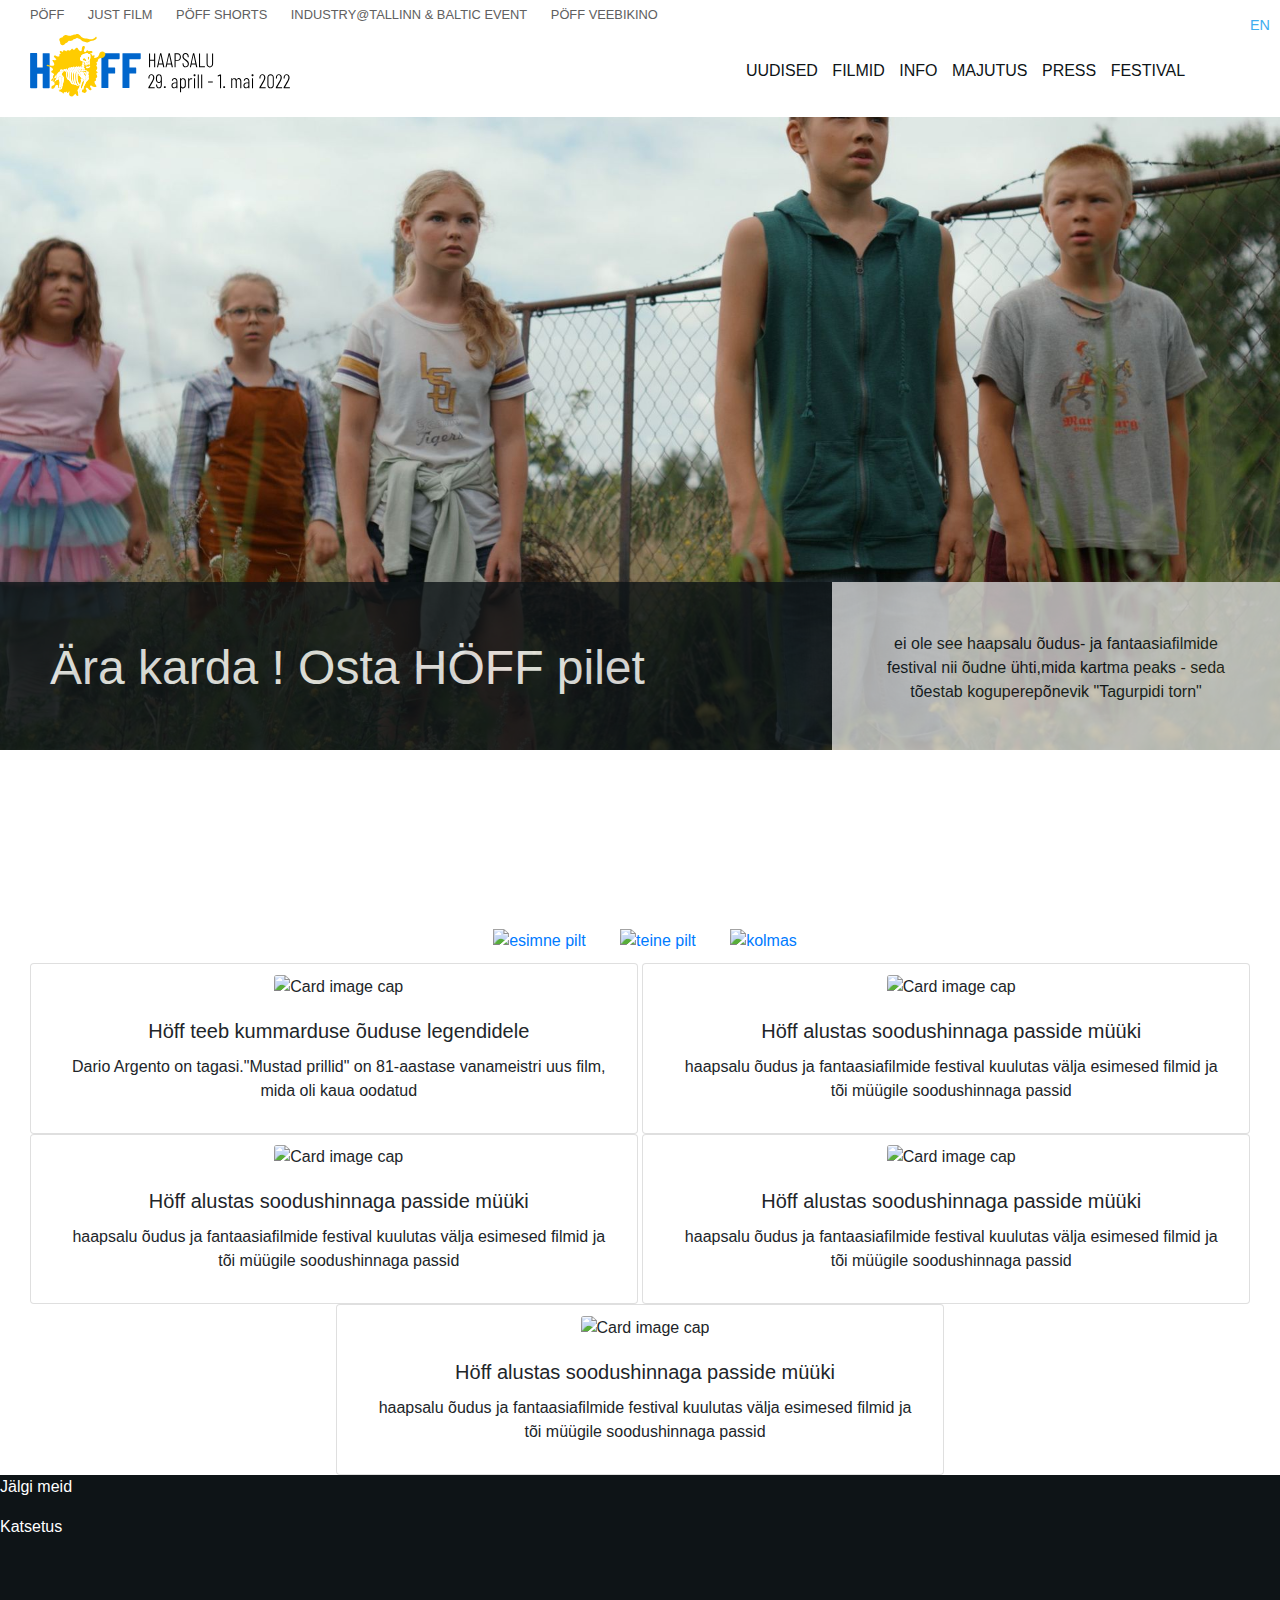
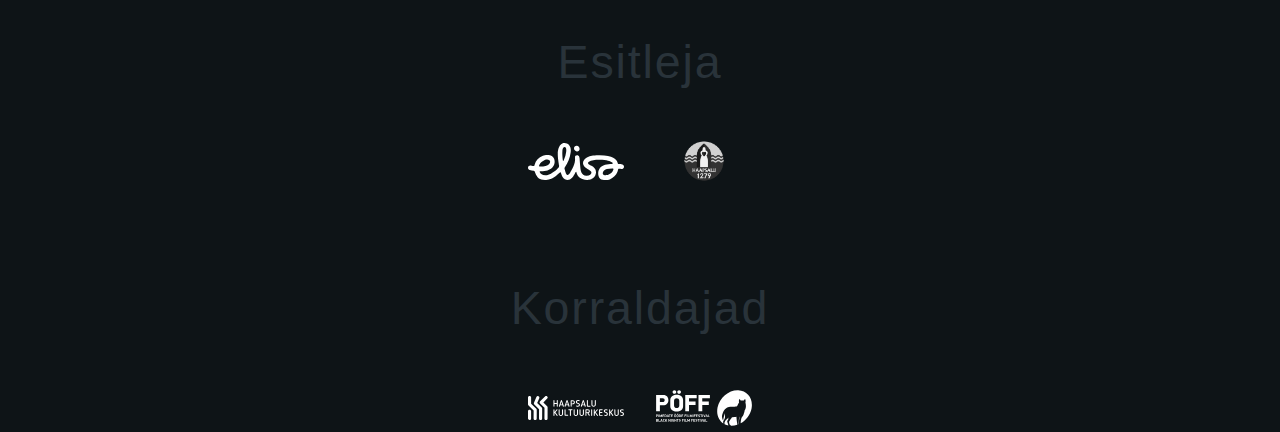
==== index.html @ 6067beb1 "heroImage texti muudatused" ====
<!DOCTYPE html>
<html lang="en">
<head>
  <meta charset="UTF-8">
  <meta http-equiv="X-UA-Compatible" content="IE=edge">
  <meta name="viewport" content="width=device-width, initial-scale=1.0">
  <title>HÕFF</title>
  <link rel="stylesheet" href="https://cdn.jsdelivr.net/npm/bootstrap@4.3.1/dist/css/bootstrap.min.css" integrity="sha384-ggOyR0iXCbMQv3Xipma34MD+dH/1fQ784/j6cY/iJTQUOhcWr7x9JvoRxT2MZw1T" crossorigin="anonymous">
  <link rel="stylesheet" href="style.css">
  <link rel="icon" href=""> <!--siia see lehe ikoon adressiga-->

</head>

<header>
  <div id="topLeftNav">
    <a href="poff.html">PÖFF</a> <!--id="active"-->
    <a href="justFilm.html">JUST FILM</a>
    <a href="poffShots.html">PÖFF SHORTS</a>
    <a href="industryEvent.html">INDUSTRY@TALLINN & BALTIC EVENT</a>
    <a href="poffVeebikino.html">PÖFF VEEBIKINO</a>
    <a class="languageSelect" href="englishIndex.html">EN</a>
  </div>
  
  <div class="bottomHeader">
  <div class="logo">
    <img src="pics/hoff_logo_2022_ukr.svg" alt="höffi logo Ukraina värvides " id="hoff_logo">
    </div>
    <div class="rightNav">
    <ul id = "rightNav">

      <a href="#">uudised</a>

      <div class="dropdown">
        <button class="dropbtn">FILMID</button>
        <div class="dropdown-content">
          <a href="#">FILMID</a>
          <a href="#">PROGRAMMID</a>
          <a href="#">ARHIIV</a>
        </div>
      </div>

      <div class="dropdown">
        <button class="dropbtn">INFO</button>
        <div class="dropdown-content">
          <a href="#">piletid ja passid</a>
        </div>
      </div>

      <a href="#">majutus</a>
      <a href="#">press</a>

      <div class="dropdown">
        <button class="dropbtn">FESTIVAL</button>
        <div class="dropdown-content">
          <a href="#">festivalist</a>
          <a href="#">auhinnad</a>
          <a href="#">toetajad</a>
          <a href="#">žürii</a>
          <a href="#">sõnaus</a>
          <a href="#">tiim</a>
        </div>
      </div>

    </ul>
    </div>  
  </div>
  
</header>

<body>
  <div class="mainBackground">

    <div id="image">
      <img src="pics/F_4_Tagurpidi_Torn_57a96299a4_big_16_9.jpeg" alt="p6hi taustapilt" id="heroImage">
    </div>
    <div id="info_container">
      <div class="infotext infotext_right">Ära karda ! Osta HÖFF pilet</div>
      <div class="infotext infotext_left">ei ole see haapsalu õudus- ja fantaasiafilmide festival nii õudne ühti,mida kartma peaks - seda tõestab koguperepõnevik "Tagurpidi torn"</div>
    </div>
  </div>

  <div id="kolmeneEsitus">
    <a href="https://hoff.ee/film/film-kontsert-nosferatu-100/" target="_blank">
      <div class="firstBlock">
        <img src="https://assets.poff.ee/img/nosferatu_trio_b7ed0c429e_small.jpeg" alt="esimne pilt">
      </div>
    </a>
    
    <a href="https://www.flickr.com/photos/poffihunt/albums" target="_blank">
      <div class="secondBlock">
        <img src="https://assets.poff.ee/img/51376019116_4e0281c52e_c_6d5da987a5.jpg" alt="teine pilt">
      </div>
    </a>
    
    <a href="https://poff.ee/shop/" target="_blank">
      <div class="thirdBlock">
        <img src="https://assets.poff.ee/img/29uoknshba1d7k9482o3hbqir3_efca935a687ee2e549232bdf6d3f7c82_5c8e4de864.jpeg" alt="kolmas">
      </div>
    </a>
    
  </div>
  <div class="fiveBlock">
    
    <div class="card" style="width: 38rem;">
      <img class="card-img-top" src="https://assets.poff.ee/img/F_1_Dark_Glasses_141aba5bb1_med_16_9.jpeg" alt="Card image cap">
      <div class="card-body">
        <h5 class="card-title">Höff teeb kummarduse õuduse legendidele</h5>
        <p class="card-text">Dario Argento on tagasi."Mustad prillid" on 81-aastase vanameistri uus film, mida oli kaua oodatud</p>
      </div>
      </div>
    
    <div class="card" style="width: 38rem;">
      <img class="card-img-top" src="https://assets.poff.ee/img/F_9_Bull_754f5dec36_med_16_9.jpeg" alt="Card image cap">
      <div class="card-body">
        <h5 class="card-title">Höff alustas soodushinnaga passide müüki</h5>
        <p class="card-text">haapsalu õudus ja fantaasiafilmide festival kuulutas välja esimesed filmid ja tõi müügile soodushinnaga passid</p>
      </div>
      </div>

      <div class="card" style="width: 38rem;">
      <img class="card-img-top" src="https://assets.poff.ee/img/F_9_Bull_754f5dec36_med_16_9.jpeg" alt="Card image cap">
      <div class="card-body">
        <h5 class="card-title">Höff alustas soodushinnaga passide müüki</h5>
        <p class="card-text">haapsalu õudus ja fantaasiafilmide festival kuulutas välja esimesed filmid ja tõi müügile soodushinnaga passid</p>
      </div>
      </div>

      <div class="card" style="width: 38rem;">
      <img class="card-img-top" src="https://assets.poff.ee/img/F_9_Bull_754f5dec36_med_16_9.jpeg" alt="Card image cap">
      <div class="card-body">
        <h5 class="card-title">Höff alustas soodushinnaga passide müüki</h5>
        <p class="card-text">haapsalu õudus ja fantaasiafilmide festival kuulutas välja esimesed filmid ja tõi müügile soodushinnaga passid</p>
      </div>
      </div>

      <div class="card" style="width: 38rem;">
      <img class="card-img-top" src="https://assets.poff.ee/img/F_9_Bull_754f5dec36_med_16_9.jpeg" alt="Card image cap">
      <div class="card-body">
        <h5 class="card-title">Höff alustas soodushinnaga passide müüki</h5>
        <p class="card-text">haapsalu õudus ja fantaasiafilmide festival kuulutas välja esimesed filmid ja tõi müügile soodushinnaga passid</p>
      </div>
      </div>
    
  </div>

  

  <script src="https://code.jquery.com/jquery-3.3.1.slim.min.js" integrity="sha384-q8i/X+965DzO0rT7abK41JStQIAqVgRVzpbzo5smXKp4YfRvH+8abtTE1Pi6jizo" crossorigin="anonymous"></script>
  <script src="https://cdn.jsdelivr.net/npm/popper.js@1.14.7/dist/umd/popper.min.js" integrity="sha384-UO2eT0CpHqdSJQ6hJty5KVphtPhzWj9WO1clHTMGa3JDZwrnQq4sF86dIHNDz0W1" crossorigin="anonymous"></script>
  <script src="https://cdn.jsdelivr.net/npm/bootstrap@4.3.1/dist/js/bootstrap.min.js" integrity="sha384-JjSmVgyd0p3pXB1rRibZUAYoIIy6OrQ6VrjIEaFf/nJGzIxFDsf4x0xIM+B07jRM" crossorigin="anonymous"></script>

  <script src="script.js"></script>
</body>

<footer>

  <div class="grid_footer_row">
    <p class="footer_1">Jälgi meid</p>
    <!--<img src="pics/facebook.png" alt="facebook" id="hoff_logo">-->
    <p>Katsetus</p>
    <!--Ma ei tea miks ikoon ei jää footeri sisse, void läeb välja ning on valgel taustal-->
  </div>

  <h1 class="sectionHeadlineFooter">Esitleja</h1>
  <div class="footer_logos">

    <a class="footer_logo_item_container">
      <img class="footer_logo_item" src="pics/Elisa.svg">
    </a>
    
    <a class="footer_logo_item_container">
      <img class="footer_logo_item" src="pics/Haapsalu_linn_logo.svg">
    </a>

  </div>

  <h1 class="sectionHeadlineFooter">Korraldajad</h1>
  <div class="footer_logos">

    <a class="footer_logo_item_container">
      <img class="footer_logo_item" src="pics/hkk_logo_white.svg">
    </a>

    <a class="footer_logo_item_container">
      <img class="footer_logo_item" src="pics/poff_logo_white.svg">
    </a>

  </div>

</footer>

</html>
---- style.css ----
body, html{
    height: 100%;
  }
  
  #hoff_logo{
    position: relative;
    padding-left: 20px;
    max-width: 280px;
    max-height: 280px;
    padding-bottom: 20px;
    display: inline;
    float: left;
    margin-top: 10px;
    margin-left: 10px;
  }
  /*
  #hoff_logo:hover{
    position: relative;
    bottom: 0px;
    padding-left: 40px;
    max-width: 190px;
    max-height: 190px;
  }*/
  
  header{
    background-color: #fff;
    position:absolute;
    width: 100%;
    margin-top: -30px;
    /* display: grid;
    grid-template-columns: 10% 90%; */
  }
  
  #topLeftNav{
    color: black;
    font-size: 3.4mm;
    padding-left: 20px;
    padding-top: 5px;
    font-family: 'Fira Sans Extra Condensed',sans-serif;
    font-weight: 300;
  }
  
  
  #topLeftNav a.languageSelect{
    color: #3eadef;
  }
  
  #topLeftNav a{
    color: #606060;
    text-decoration: none;
    padding: 10px;
    font-weight: lighter;
  }
  
  #topLeftNav a:hover{
    color: #F7B97D;
  }
  
  .languageSelect{
    float: right;
    font-size: 3.8mm;
  }
  
  #rightNav{
    float: right;
    padding-right:20px;
    text-transform: uppercase;
    white-space: nowrap;
    display: inline;
    margin-top: 30px;
    margin-right: 30px
  }
  
  #rightNav a,
  #rightNav button{
    text-transform: uppercase;
    font-weight: lighter;
    text-decoration: none;
    color: #0e1417;
    padding: 5px;
  }
  
  
  
  
  #rightNav a:hover{
    color: #F7B97D;
  }
  
  .dropbtn {
    background-color: #FFFFFF;
    border: none;
    color: black;
  }
  
  .dropbtn :active{
    text-decoration: none;
    box-shadow: none;
  }
  
  .dropdown {
    display: inline-block;
    position: relative;
  }
  .dropdown-content {
    position: absolute;
    text-align: right;
    background-color: #FFFFFF;
    display: none;
    z-index: 1;
    padding: 5px;
  }
  .dropdown-content a {
    color: black;
    text-decoration: none;
    display: block;
  }
  .dropdown-content a:hover {
    color: #F7B97D;
  }
  .dropdown:hover .dropdown-content {
    display: block;
  }
  .dropdown:hover .dropbtn {
    background-color: #FFFFFF;
  }
  
  
  .mainBackground{
    margin-top: 30px;  
  }
  
  
  #heroImage{
    width: 100%; 
    background-position: center;
    background-repeat: no-repeat;
    background-size: cover;
    z-index: -1;
  }
  
  
  .infotext{
    float: left;
    z-index: 10;
    opacity: .8;
    bottom: 10.5rem;
    height: 10.5rem;

  }
  
  /*
  .infotext_right{
  width: 50%
  }
  .infotext_left{
  width: 50%
  }*/
  
  

  .infotext_right{
    position: relative;
    width: 65%;
    font-size: 3rem;
    background-color: #0e1417;
    color: white;
    text-align:left;
    padding: 50px;
  }
  
  .infotext_left{
    position: relative;
    width: 35%;
    background-color: rgb(211, 211, 211);
    color:  #0e1417;
    text-align: center;
    padding: 50px;
  }
  
  #kolmeneEsitus{
    text-align: center;
  }
  
  #kolmeneEsitus .firstBlock,
  #kolmeneEsitus .secondBlock,
  #kolmeneEsitus .thirdBlock {
    display:inline-block;
    padding: 10px;
    padding-left: 20px;
    cursor: pointer;
  }
  
  #kolmeneEsitus img{
    max-width: 400px;
    max-height: 200px;
  }
  
  .fiveBlock{
    text-align: center;
  }
  
  .fiveBlock .card{
    display:inline-block;
    padding: 10px;
    padding-left: 20px;
    cursor: pointer;
  }
  
  footer{
    bottom: 0px;
    background-color: #0e1417;
    color: white;
    /*position: fixed;*/
  }
  
  .sectionHeadlineFooter{
    color:#29333a;
    font-family:'Fira Sans Extra Condensed',sans-serif;
    font-size:calc(1.618rem + 1.618vw);
    line-height:1.168;
    font-weight:500;
    letter-spacing:.04em;
    text-align:center;
    margin:0;
    padding:0;
    padding-left:calc(1rem + 1vw);
    padding-right:calc(1rem + 1vw);
    margin-top:6rem;
    margin-bottom:3rem
  }
  
  .footer_logos{
    display:grid;
    grid-template-columns:repeat(auto-fit,minmax(6rem,6rem));
    grid-template-rows:3rem;
    justify-content:center;
    justify-items:center;
    align-items:center;
    grid-gap:2rem}
  
  .footer_logo_item_container{
    display:flex;
    justify-content:center;
    align-items:center;
    width:100%;
    height:100%
  }
  
  .footer_logo_item{
    width:100%;
    max-height:100%;
    -o-object-fit:contain;
    object-fit:contain;
    cursor: pointer;
  }
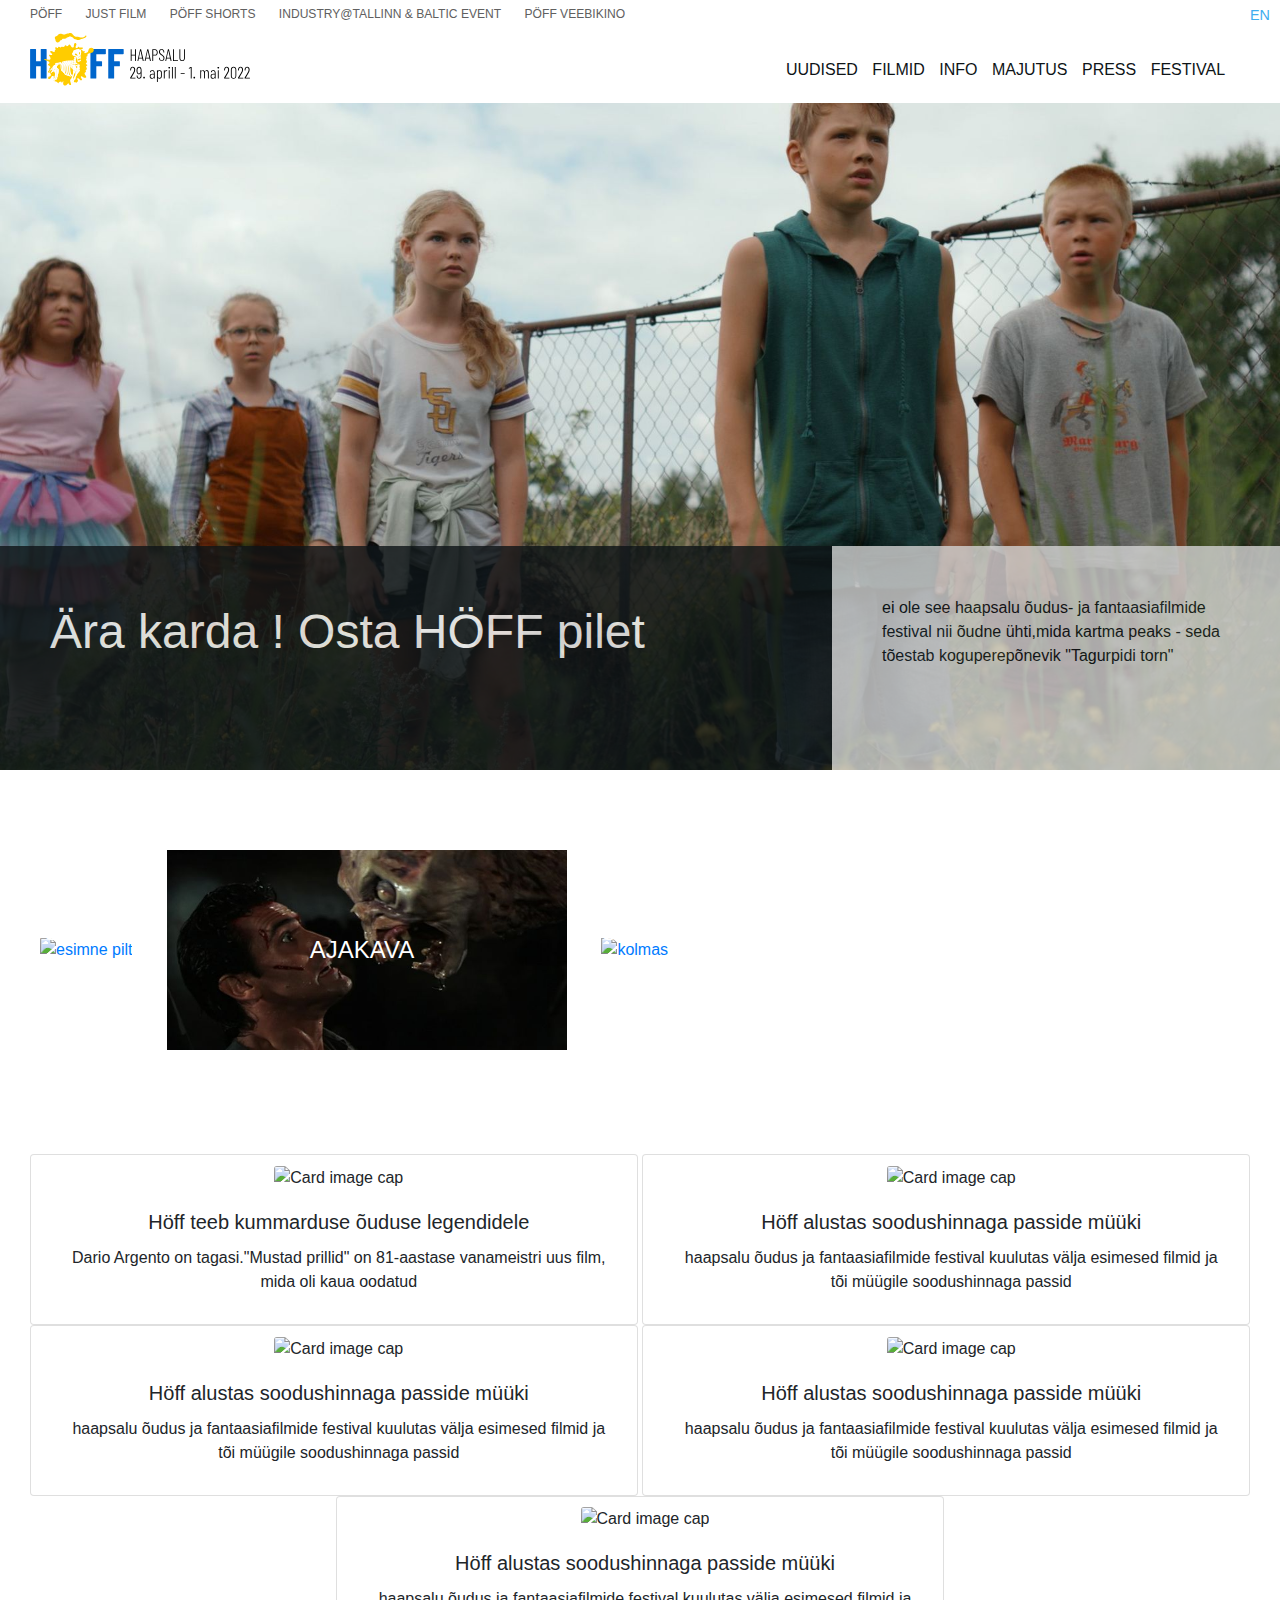
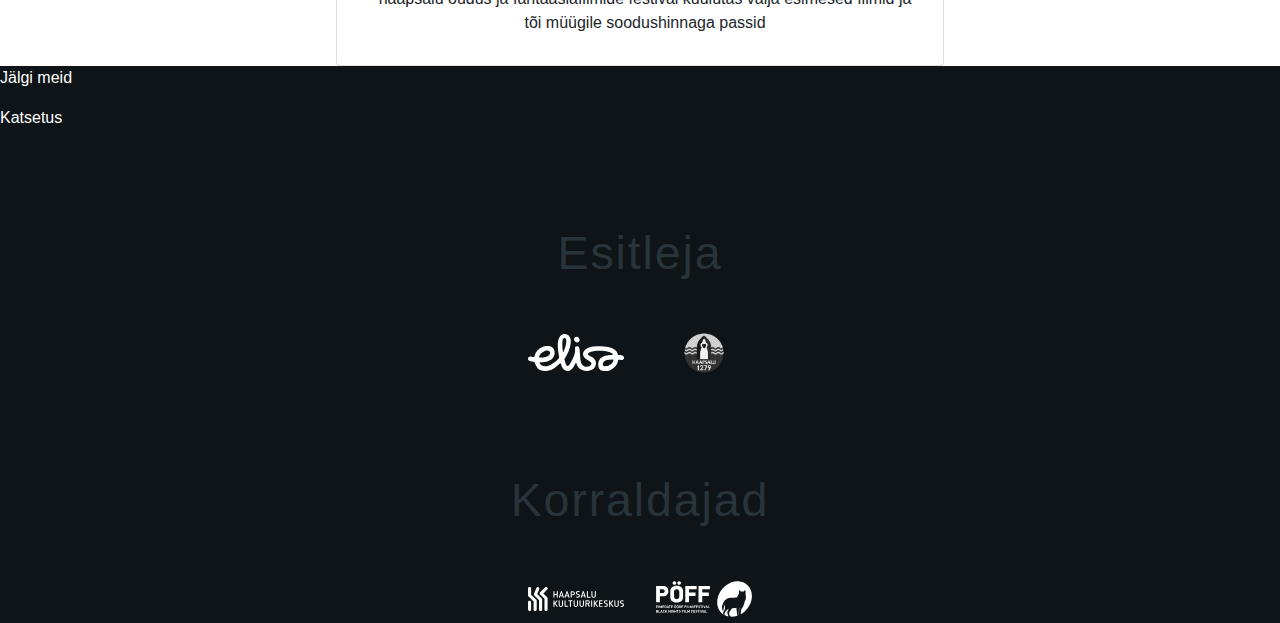
==== commit 718d98d7: "3ne blokk uuendus" ====
--- a/index.html
+++ b/index.html
@@ -18,13 +18,16 @@
     <a href="poffShots.html">PÖFF SHORTS</a>
     <a href="industryEvent.html">INDUSTRY@TALLINN & BALTIC EVENT</a>
     <a href="poffVeebikino.html">PÖFF VEEBIKINO</a>
-    <a class="languageSelect" href="englishIndex.html">EN</a>
+    <div class="languageSelectContainer">
+      <a class="languageSelect" href="#">EN</a>
+    </div>
+    
   </div>
   
   <div class="bottomHeader">
   <div class="logo">
     <img src="pics/hoff_logo_2022_ukr.svg" alt="höffi logo Ukraina värvides " id="hoff_logo">
-    </div>
+  </div>
     <div class="rightNav">
     <ul id = "rightNav">
 
@@ -67,6 +70,9 @@
   
 </header>
 
+
+
+
 <body>
   <div class="mainBackground">
 
@@ -74,31 +80,50 @@
       <img src="pics/F_4_Tagurpidi_Torn_57a96299a4_big_16_9.jpeg" alt="p6hi taustapilt" id="heroImage">
     </div>
     <div id="info_container">
-      <div class="infotext infotext_right">Ära karda ! Osta HÖFF pilet</div>
-      <div class="infotext infotext_left">ei ole see haapsalu õudus- ja fantaasiafilmide festival nii õudne ühti,mida kartma peaks - seda tõestab koguperepõnevik "Tagurpidi torn"</div>
-    </div>
-  </div>
-
-  <div id="kolmeneEsitus">
-    <a href="https://hoff.ee/film/film-kontsert-nosferatu-100/" target="_blank">
-      <div class="firstBlock">
-        <img src="https://assets.poff.ee/img/nosferatu_trio_b7ed0c429e_small.jpeg" alt="esimne pilt">
-      </div>
-    </a>
-    
-    <a href="https://www.flickr.com/photos/poffihunt/albums" target="_blank">
-      <div class="secondBlock">
-        <img src="https://assets.poff.ee/img/51376019116_4e0281c52e_c_6d5da987a5.jpg" alt="teine pilt">
-      </div>
-    </a>
-    
-    <a href="https://poff.ee/shop/" target="_blank">
-      <div class="thirdBlock">
-        <img src="https://assets.poff.ee/img/29uoknshba1d7k9482o3hbqir3_efca935a687ee2e549232bdf6d3f7c82_5c8e4de864.jpeg" alt="kolmas">
-      </div>
-    </a>
-    
-  </div>
+      <div class="infotext infotext_left">Ära karda ! Osta HÖFF pilet</div>
+      <div class="infotext infotext_right">ei ole see haapsalu õudus- ja fantaasiafilmide festival nii õudne ühti,mida kartma peaks - seda tõestab koguperepõnevik "Tagurpidi torn"</div>
+    </div>
+  </div>
+
+
+
+
+
+  <!-- Kolmese ploki osa -->
+
+
+    <div id="kolmeneEsitus-cotainer">
+        <div class="firstBlock">
+          <a href="https://hoff.ee/film/film-kontsert-nosferatu-100/" target="_blank">
+            <img src="https://assets.poff.ee/img/nosferatu_trio_b7ed0c429e_small.jpeg" alt="esimne pilt">
+            <div class="imgText">Nosferatu 100. remiks</div>
+          </a>
+        </div>
+      
+      
+        <div class="secondBlock">
+          <a href="https://www.flickr.com/photos/poffihunt/albums" target="_blank">
+            <img src="pics/F_1_Evil_Dead_2_4a91c063f3_small_16_9.jpeg" alt="teine pilt">
+            <div class="imgText">ajakava</div>
+
+          </a>
+        </div>
+      
+      
+        <div class="thirdBlock">
+          <a href="https://poff.ee/shop/" target="_blank">
+            <img src="https://assets.poff.ee/img/29uoknshba1d7k9482o3hbqir3_efca935a687ee2e549232bdf6d3f7c82_5c8e4de864.jpeg" alt="kolmas">
+            <div class="imgText">festivali passid</div>
+
+          </a>
+        </div>
+    
+      
+    </div>
+
+
+  <!-- viiese ploki osa -->
+
   <div class="fiveBlock">
     
     <div class="card" style="width: 38rem;">
--- a/style.css
+++ b/style.css
@@ -1,39 +1,39 @@
-body, html{
+/*body, html{
     height: 100%;
-  }
-  
+  }*/ 
+  
+
+  header{
+    background-color: #fff;
+    position:absolute;
+    width: 100%;
+    margin-top: -50px;
+    /* display: grid;
+    grid-template-columns: 10% 90%; */
+  }
+
+
   #hoff_logo{
-    position: relative;
+    position:absolute;
     padding-left: 20px;
-    max-width: 280px;
-    max-height: 280px;
+    max-width: 240px;
+    max-height: 240px;
     padding-bottom: 20px;
     display: inline;
     float: left;
     margin-top: 10px;
     margin-left: 10px;
   }
-  /*
+  
   #hoff_logo:hover{
-    position: relative;
-    bottom: 0px;
-    padding-left: 40px;
-    max-width: 190px;
-    max-height: 190px;
-  }*/
-  
-  header{
-    background-color: #fff;
-    position:absolute;
-    width: 100%;
-    margin-top: -30px;
-    /* display: grid;
-    grid-template-columns: 10% 90%; */
-  }
+    max-width: 235px;
+    max-height: 235px;
+  }
+  
   
   #topLeftNav{
     color: black;
-    font-size: 3.4mm;
+    font-size: 3.2mm;
     padding-left: 20px;
     padding-top: 5px;
     font-family: 'Fira Sans Extra Condensed',sans-serif;
@@ -56,8 +56,11 @@
     color: #F7B97D;
   }
   
+  .languageSelectContainer{
+    float: right;
+  }
+
   .languageSelect{
-    float: right;
     font-size: 3.8mm;
   }
   
@@ -68,7 +71,7 @@
     white-space: nowrap;
     display: inline;
     margin-top: 30px;
-    margin-right: 30px
+    margin-right: -10px;
   }
   
   #rightNav a,
@@ -127,7 +130,8 @@
   
   
   .mainBackground{
-    margin-top: 30px;  
+    margin-top: 50px;
+    cursor: pointer;
   }
   
   
@@ -144,8 +148,8 @@
     float: left;
     z-index: 10;
     opacity: .8;
-    bottom: 10.5rem;
-    height: 10.5rem;
+    bottom: 14rem;
+    height: 14rem;
 
   }
   
@@ -157,9 +161,7 @@
   width: 50%
   }*/
   
-  
-
-  .infotext_right{
+  .infotext_left{
     position: relative;
     width: 65%;
     font-size: 3rem;
@@ -169,34 +171,60 @@
     padding: 50px;
   }
   
-  .infotext_left{
+
+  .infotext_right{
     position: relative;
     width: 35%;
     background-color: rgb(211, 211, 211);
     color:  #0e1417;
+    text-align: left;
+    padding: 50px;
+  }
+
+  
+  
+
+  #kolmeneEsitus-cotainer{
+    position:absolute;
+    margin-top: 50px;
     text-align: center;
-    padding: 50px;
-  }
-  
-  #kolmeneEsitus{
-    text-align: center;
-  }
-  
-  #kolmeneEsitus .firstBlock,
-  #kolmeneEsitus .secondBlock,
-  #kolmeneEsitus .thirdBlock {
+    align-items: center;
+    padding: 20px;
+  }
+  
+
+  #kolmeneEsitus-cotainer img{
+    width: 400px;
+    height: 200px;
+  }
+
+  .imgText{
+    position: absolute;
+    top: 50%;
+    left: 50%;
+    transform: translate(-50%, -50%);
+    color: white;
+    text-decoration: none;
+    text-transform: uppercase;
+    font-size: 1.5rem;
+  }
+
+
+  #kolmeneEsitus-cotainer .firstBlock,
+  #kolmeneEsitus-cotainer .secondBlock,
+  #kolmeneEsitus-cotainer .thirdBlock {
+    position: relative;
     display:inline-block;
     padding: 10px;
     padding-left: 20px;
     cursor: pointer;
   }
   
-  #kolmeneEsitus img{
-    max-width: 400px;
-    max-height: 200px;
-  }
+  
   
   .fiveBlock{
+    position: relative;
+    margin-top: 24rem;
     text-align: center;
   }
   
@@ -253,4 +281,24 @@
     -o-object-fit:contain;
     object-fit:contain;
     cursor: pointer;
-  }+  }
+
+/* mobiili osa */
+
+  @media screen and (max-width: 799px){
+    
+    .infotext_left{
+      width: 100%;
+      font-size: 2rem;
+    }
+
+    .infotext_right{
+      width: 100%;
+      font-size: 0.5rem;
+    }
+
+    .infotext{
+      height: 7rem;
+      float: none;
+    }
+}    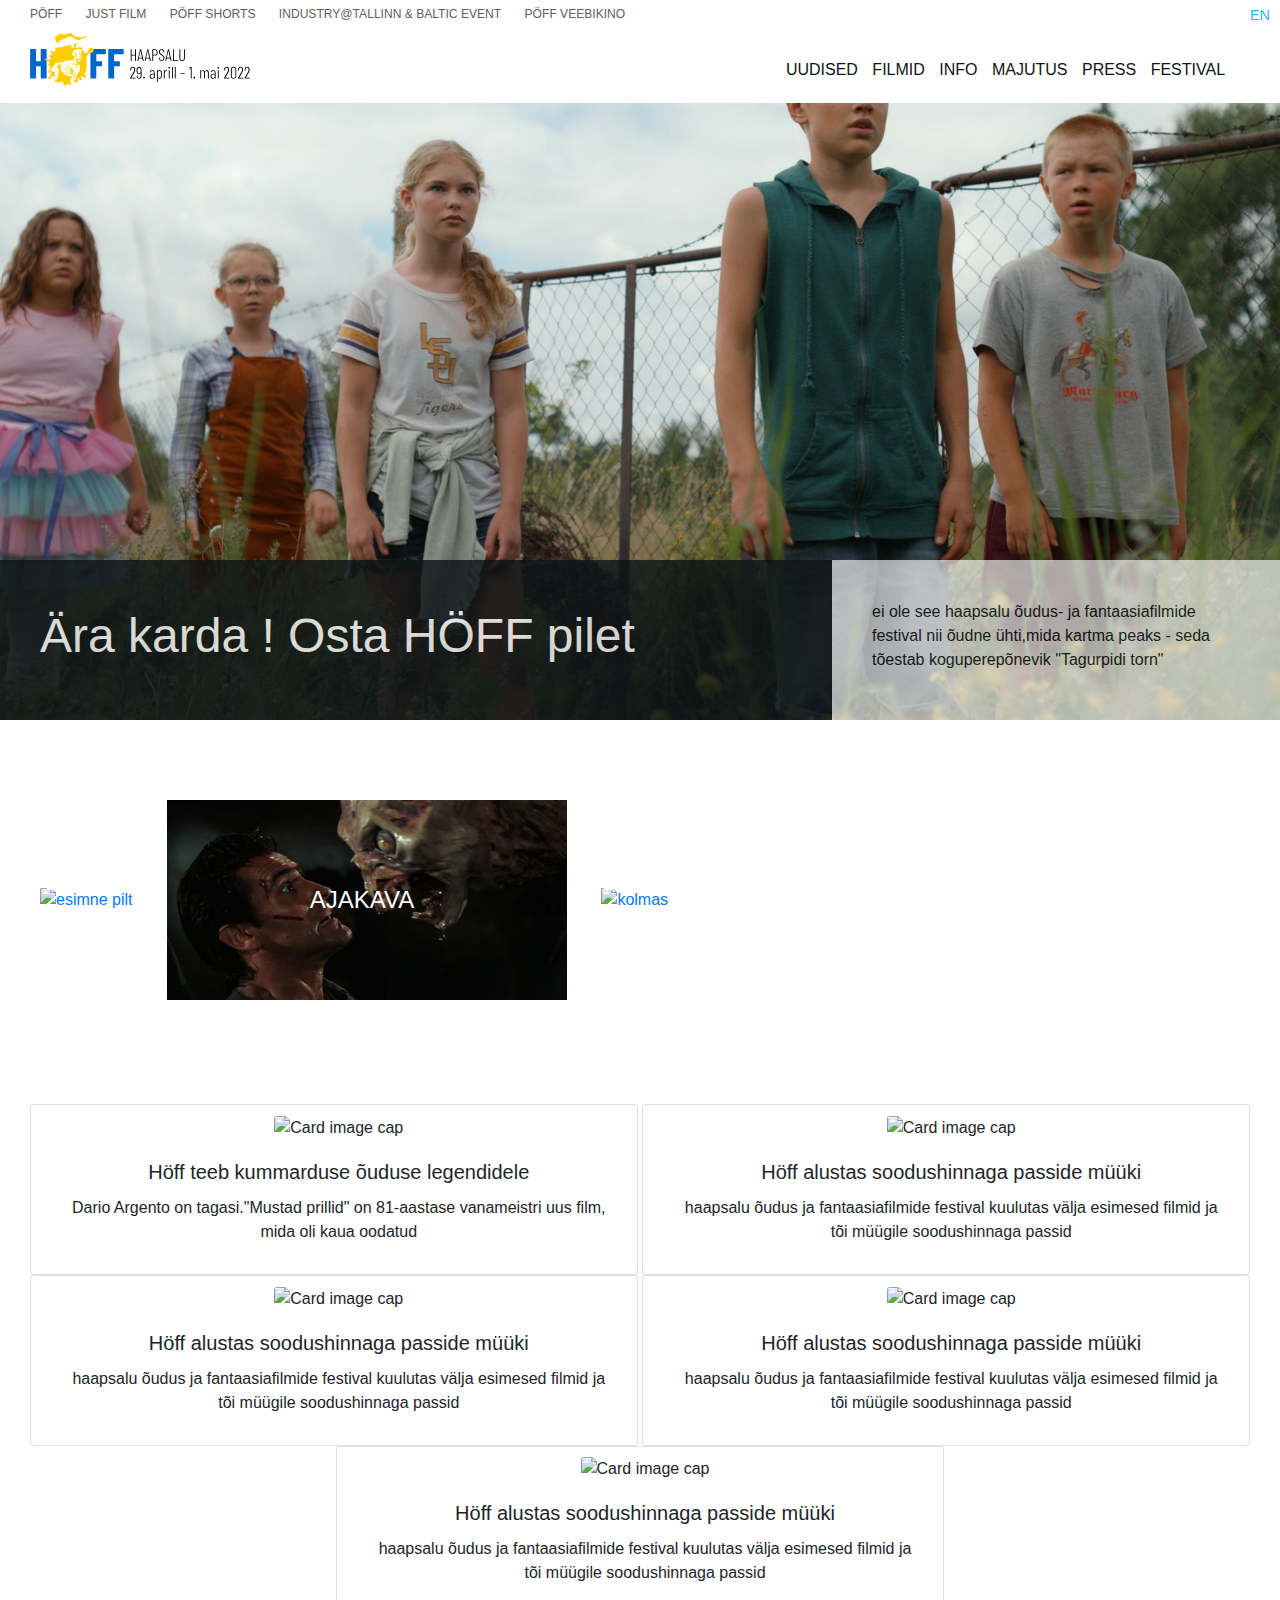
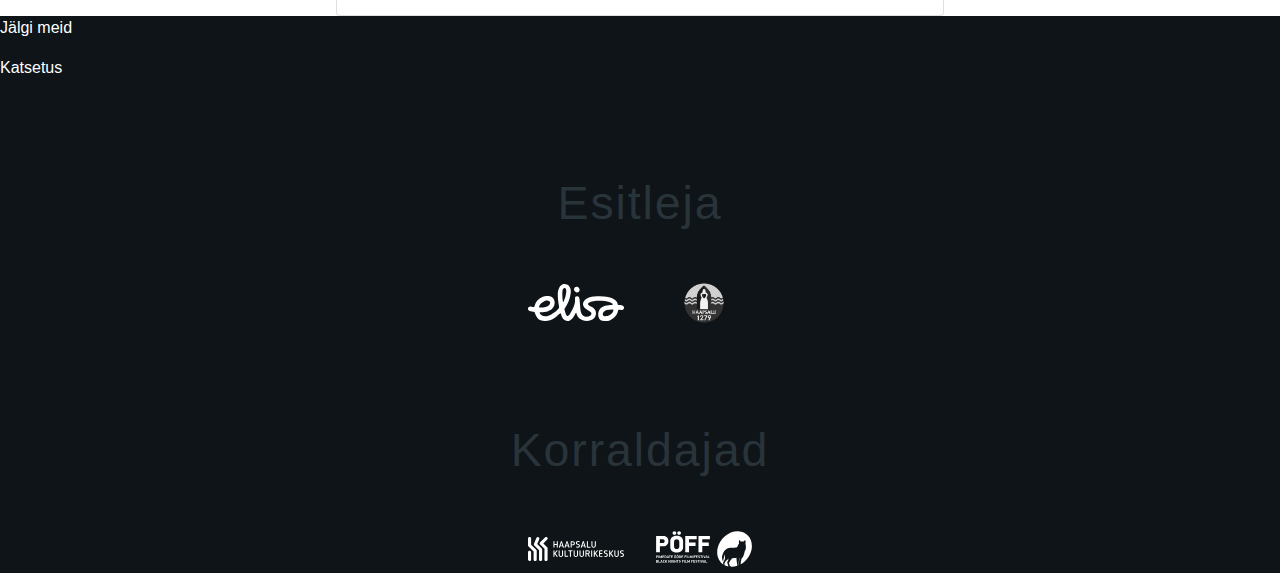
==== commit af0f1cc1: "mainBackgroundi ja headeri fixid" ====
--- a/index.html
+++ b/index.html
@@ -12,6 +12,9 @@
 </head>
 
 <header>
+
+  <div class="headerDivv">
+  
   <div id="topLeftNav">
     <a href="poff.html">PÖFF</a> <!--id="active"-->
     <a href="justFilm.html">JUST FILM</a>
@@ -21,8 +24,10 @@
     <div class="languageSelectContainer">
       <a class="languageSelect" href="#">EN</a>
     </div>
-    
-  </div>
+  </div>
+    
+    
+ 
   
   <div class="bottomHeader">
   <div class="logo">
@@ -67,6 +72,23 @@
     </ul>
     </div>  
   </div>
+
+  
+  </div>
+
+  <div class="headerDiv-mobile">
+
+    <div class="navAndLogo">
+      <div class="logo">
+        <img src="pics/hoff_logo_2022_ukr.svg" alt="höffi logo Ukraina värvides " id="hoff_logo">
+      </div>
+      <div class="navbar_toggle" id="mobile-menu">
+        <span class="bar"></span>
+        <span class="bar"></span>
+        <span class="bar"></span>
+      </div>
+    </div>
+  </div>
   
 </header>
 
@@ -78,11 +100,12 @@
 
     <div id="image">
       <img src="pics/F_4_Tagurpidi_Torn_57a96299a4_big_16_9.jpeg" alt="p6hi taustapilt" id="heroImage">
-    </div>
-    <div id="info_container">
+    
       <div class="infotext infotext_left">Ära karda ! Osta HÖFF pilet</div>
       <div class="infotext infotext_right">ei ole see haapsalu õudus- ja fantaasiafilmide festival nii õudne ühti,mida kartma peaks - seda tõestab koguperepõnevik "Tagurpidi torn"</div>
-    </div>
+ 
+    </div>
+        
   </div>
 
 
--- a/style.css
+++ b/style.css
@@ -3,11 +3,20 @@
   }*/ 
   
 
+  *{
+    margin: 0;
+    padding: 0;
+  }
+
+
+  
+  /*HEADERI OSA ALGAB */
+
   header{
     background-color: #fff;
-    position:absolute;
+    position:fixed;
     width: 100%;
-    margin-top: -50px;
+    z-index: 999;
     /* display: grid;
     grid-template-columns: 10% 90%; */
   }
@@ -23,11 +32,13 @@
     float: left;
     margin-top: 10px;
     margin-left: 10px;
+    cursor: pointer;
   }
   
   #hoff_logo:hover{
     max-width: 235px;
     max-height: 235px;
+    filter: brightness(110%);
   }
   
   
@@ -128,29 +139,44 @@
     background-color: #FFFFFF;
   }
   
-  
+
+  /*HEADERI OSA LÄBI */
+  
+
+  /*PÕHI TAUST*/
+
   .mainBackground{
-    margin-top: 50px;
-    cursor: pointer;
+    cursor: pointer;
+
+/*     display: grid;*/
+     height: 100%;
   }
   
   
   #heroImage{
-    width: 100%; 
+    width: 100%;
+    object-fit: cover;
     background-position: center;
     background-repeat: no-repeat;
     background-size: cover;
     z-index: -1;
-  }
-  
-  
+    top: 2rem;
+
+
+  
+    max-height: 100vh;
+    margin: auto;
+  }
+  
+  
+
+
   .infotext{
     float: left;
     z-index: 10;
     opacity: .8;
-    bottom: 14rem;
-    height: 14rem;
-
+    bottom: 10rem;
+    height: 10rem;
   }
   
   /*
@@ -168,22 +194,23 @@
     background-color: #0e1417;
     color: white;
     text-align:left;
-    padding: 50px;
+    padding: 40px;
   }
   
 
   .infotext_right{
     position: relative;
     width: 35%;
-    background-color: rgb(211, 211, 211);
+    background-color: rgba(255,255,255,0.8);
     color:  #0e1417;
     text-align: left;
-    padding: 50px;
-  }
-
-  
-  
-
+    padding: 40px;
+  }
+
+  /*PÕHI TAUST LÄBI*/
+  
+  
+/*KOLMENE BLOKK*/
   #kolmeneEsitus-cotainer{
     position:absolute;
     margin-top: 50px;
@@ -219,7 +246,8 @@
     padding-left: 20px;
     cursor: pointer;
   }
-  
+  /*KOLMENE BLOKK läbi*/
+
   
   
   .fiveBlock{
@@ -283,9 +311,16 @@
     cursor: pointer;
   }
 
+  .navbar_toggle{
+  visibility: hidden;
+  }
+
+  .headerDiv-mobile{
+    visibility:hidden;
+  }
 /* mobiili osa */
 
-  @media screen and (max-width: 799px){
+  @media screen and (max-width: 800px){
     
     .infotext_left{
       width: 100%;
@@ -301,4 +336,37 @@
       height: 7rem;
       float: none;
     }
-}    +
+    
+    .navbar_toggle{
+      visibility: visible;
+      position: absolute;
+      right: 5px;
+    }
+
+    .bar{
+      position: relative;
+      display: flex;
+      flex-direction: column;
+      background: gray;
+      width: 25px;
+      top: 20px;
+      height: 3px;
+      margin: 5px 5px;
+    }
+
+   
+
+    .headerDivv{
+      visibility: hidden;
+    }
+
+    .headerDiv-mobile{
+      margin-top: -10px;
+      visibility: visible;
+      position: sticky;
+    }
+
+
+}
+
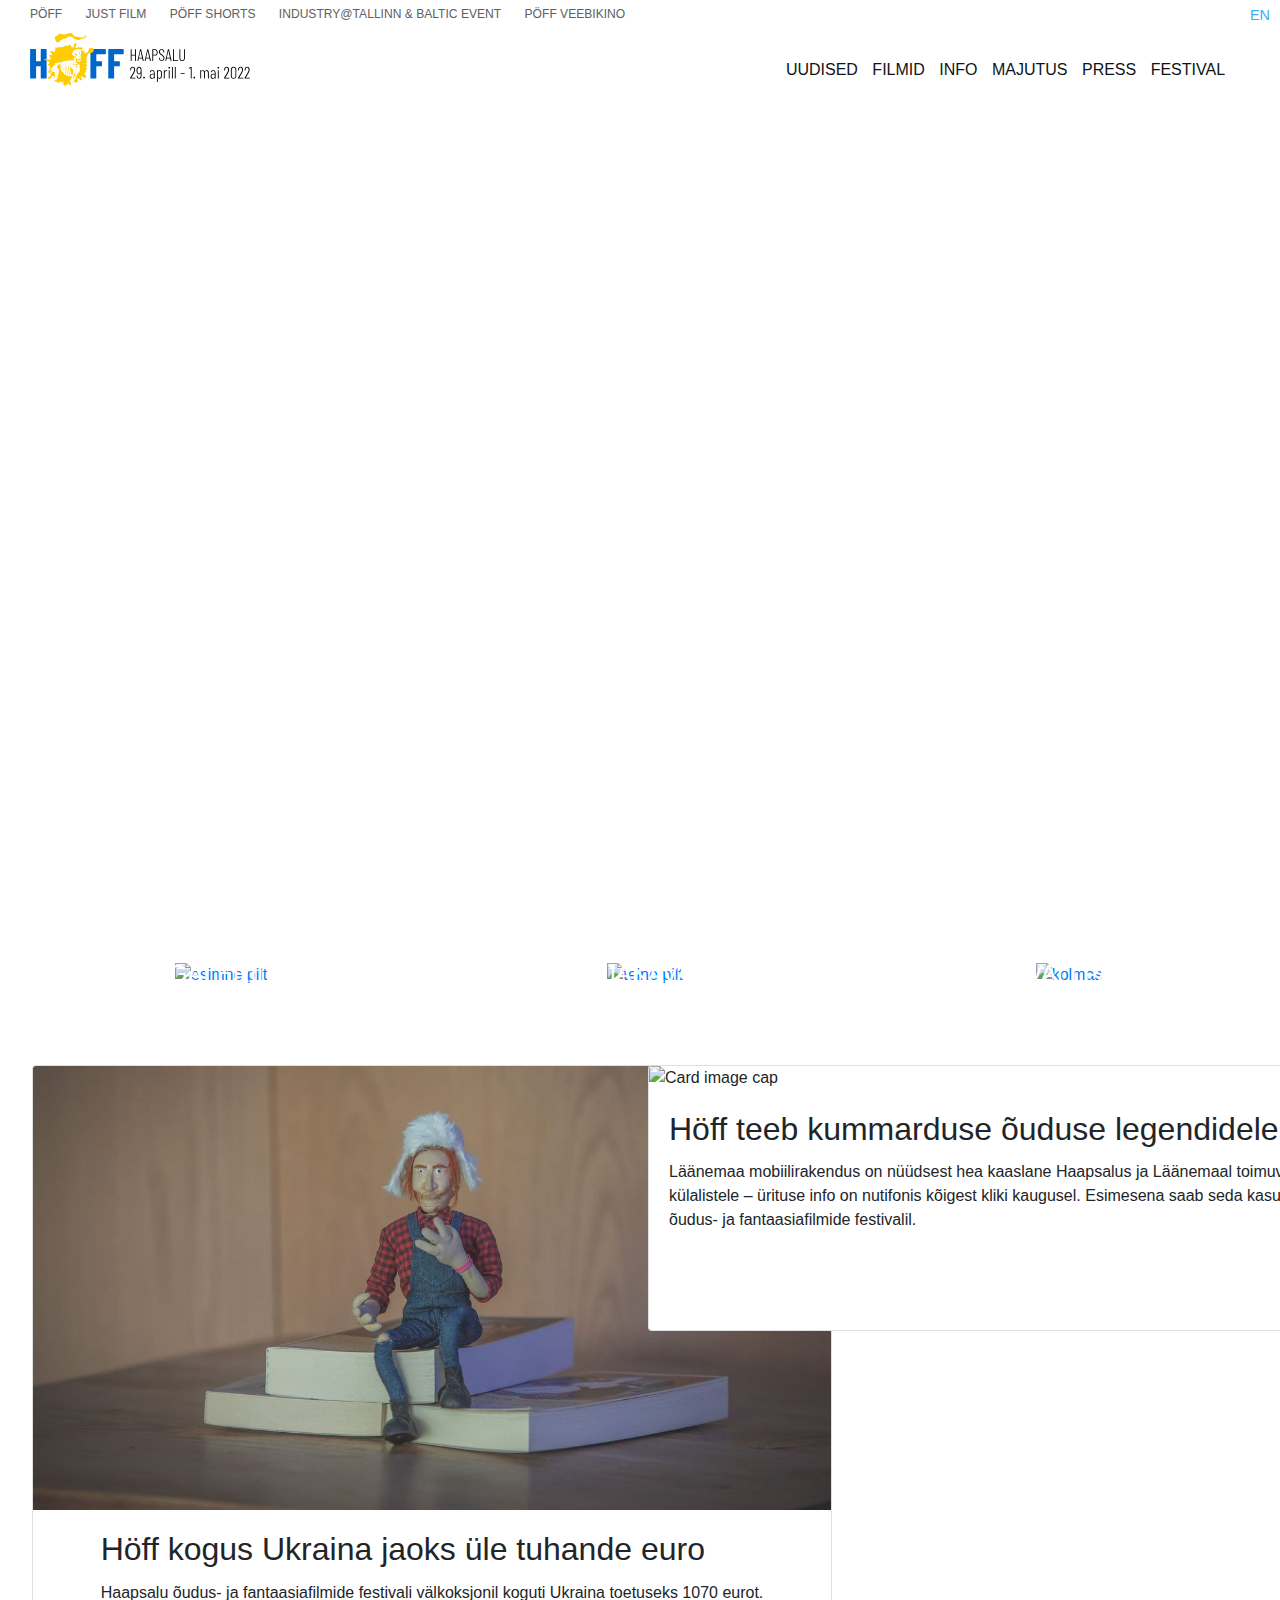
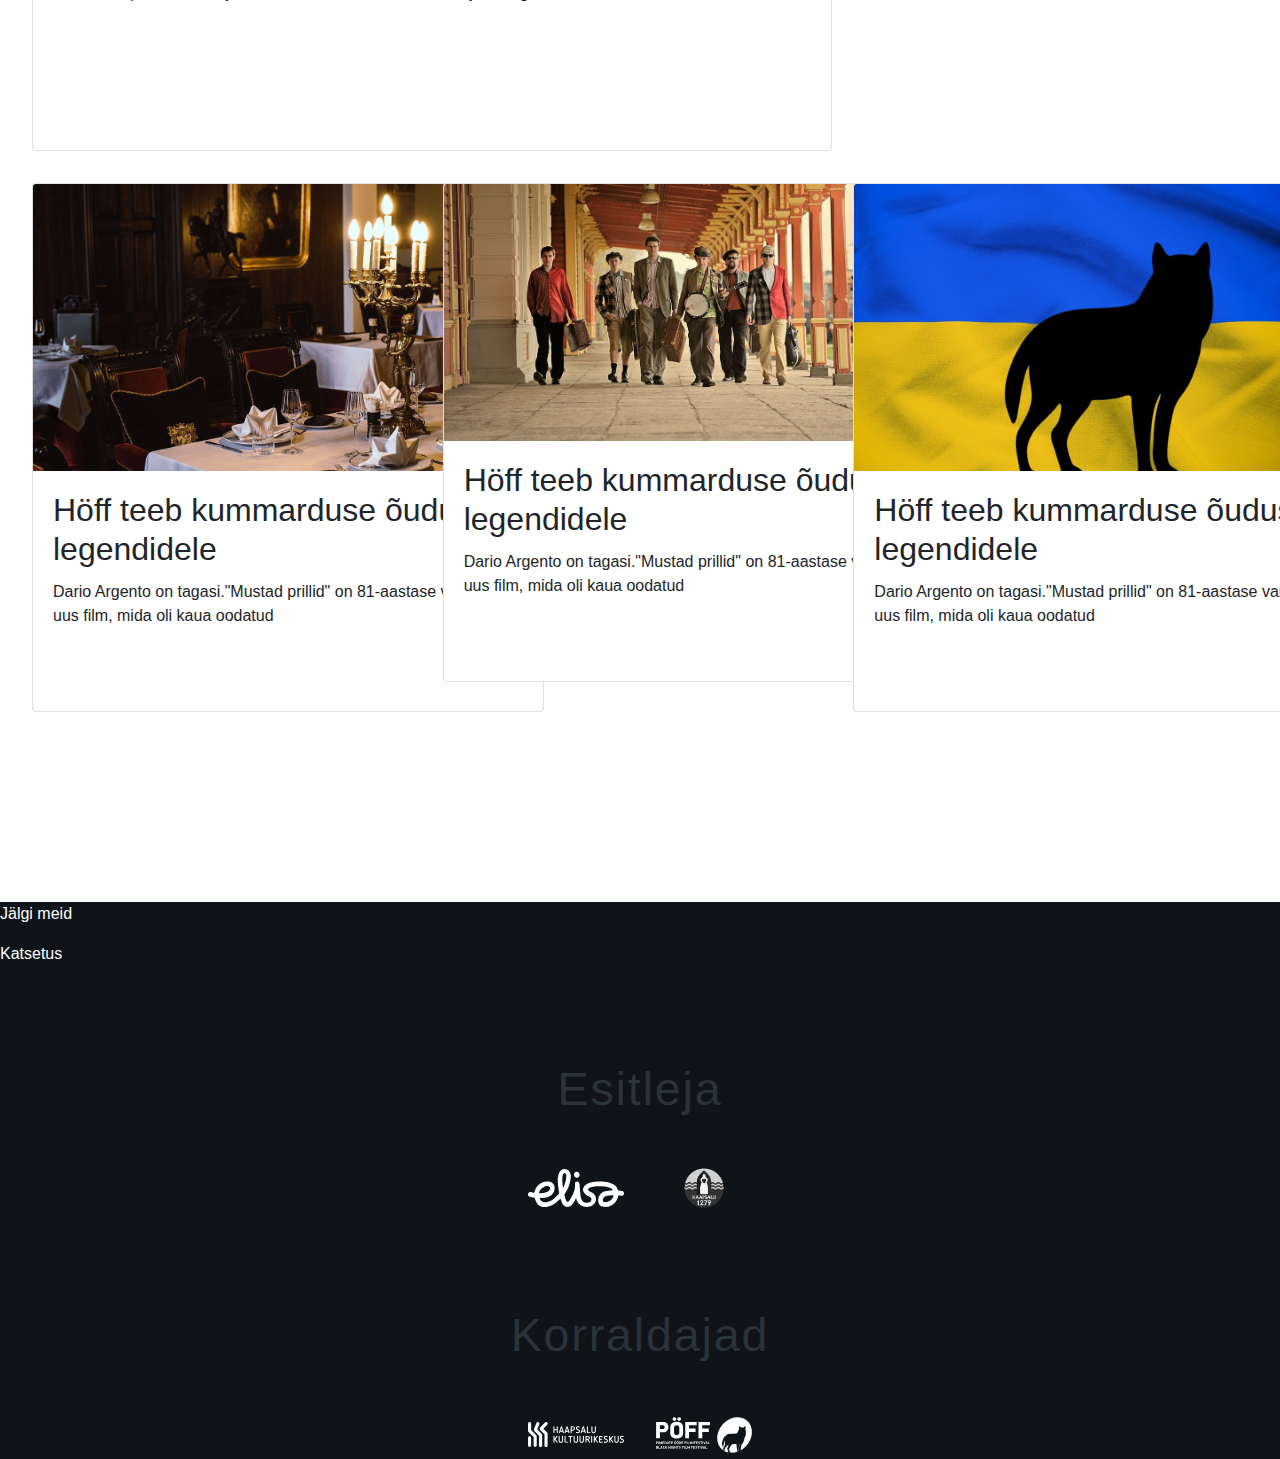
==== commit 755d7bca: "varskendus" ====
--- a/index.html
+++ b/index.html
@@ -7,7 +7,7 @@
   <title>HÕFF</title>
   <link rel="stylesheet" href="https://cdn.jsdelivr.net/npm/bootstrap@4.3.1/dist/css/bootstrap.min.css" integrity="sha384-ggOyR0iXCbMQv3Xipma34MD+dH/1fQ784/j6cY/iJTQUOhcWr7x9JvoRxT2MZw1T" crossorigin="anonymous">
   <link rel="stylesheet" href="style.css">
-  <link rel="icon" href=""> <!--siia see lehe ikoon adressiga-->
+  <link rel="icon" href="https://hoff.ee//assets/img/static/favicons/BNFF.ico"> 
 
 </head>
 
@@ -80,7 +80,9 @@
 
     <div class="navAndLogo">
       <div class="logo">
+        <a href="/">
         <img src="pics/hoff_logo_2022_ukr.svg" alt="höffi logo Ukraina värvides " id="hoff_logo">
+      </a>
       </div>
       <div class="navbar_toggle" id="mobile-menu">
         <span class="bar"></span>
@@ -99,10 +101,13 @@
   <div class="mainBackground">
 
     <div id="image">
-      <img src="pics/F_4_Tagurpidi_Torn_57a96299a4_big_16_9.jpeg" alt="p6hi taustapilt" id="heroImage">
-    
-      <div class="infotext infotext_left">Ära karda ! Osta HÖFF pilet</div>
-      <div class="infotext infotext_right">ei ole see haapsalu õudus- ja fantaasiafilmide festival nii õudne ühti,mida kartma peaks - seda tõestab koguperepõnevik "Tagurpidi torn"</div>
+      <a href="https://hoff.ee/uudis/hof-fi-avamisel-aerkas-ellu-nosferatu/">
+        <img src="pics/Nosferatu_AVAMINE_2_0aee83333a_big.jpeg" alt="p6hi taustapilt" id="heroImage">
+
+      </a>
+    
+      <div class="infotext infotext_left">Hõffi avamisel ärkas ellu Nosferatu</div>
+      <div class="infotext infotext_right">Nosferatu sünge varju saatel avati haapsalu õudus ja fantaasiafilmide festival</div>
  
     </div>
         
@@ -118,26 +123,24 @@
     <div id="kolmeneEsitus-cotainer">
         <div class="firstBlock">
           <a href="https://hoff.ee/film/film-kontsert-nosferatu-100/" target="_blank">
-            <img src="https://assets.poff.ee/img/nosferatu_trio_b7ed0c429e_small.jpeg" alt="esimne pilt">
-            <div class="imgText">Nosferatu 100. remiks</div>
+            <img src="pics/29uoknshba1d7k9482o3hbqir3_efca935a687ee2e549232bdf6d3f7c82_5c8e4de864.jpeg" alt="esimne pilt">
+            <div class="imgText">Galerii</div>
           </a>
         </div>
       
       
         <div class="secondBlock">
           <a href="https://www.flickr.com/photos/poffihunt/albums" target="_blank">
-            <img src="pics/F_1_Evil_Dead_2_4a91c063f3_small_16_9.jpeg" alt="teine pilt">
+            <img src="pics/placeholder_hd_1.jpg" alt="teine pilt">
             <div class="imgText">ajakava</div>
-
           </a>
         </div>
       
       
         <div class="thirdBlock">
           <a href="https://poff.ee/shop/" target="_blank">
-            <img src="https://assets.poff.ee/img/29uoknshba1d7k9482o3hbqir3_efca935a687ee2e549232bdf6d3f7c82_5c8e4de864.jpeg" alt="kolmas">
+            <img src="pics/29uoknshba1d7k9482o3hbqir3_efca935a687ee2e549232bdf6d3f7c82_5c8e4de864.jpeg" alt="kolmas">
             <div class="imgText">festivali passid</div>
-
           </a>
         </div>
     
@@ -146,52 +149,56 @@
 
 
   <!-- viiese ploki osa -->
-
+    <!---->
   <div class="fiveBlock">
-    
-    <div class="card" style="width: 38rem;">
-      <img class="card-img-top" src="https://assets.poff.ee/img/F_1_Dark_Glasses_141aba5bb1_med_16_9.jpeg" alt="Card image cap">
+
+    <div class="card card1 cardTop">
+      <img class="card-img-top" src="pics/vanamehefilm_1_bb6da09276_med.jpeg" alt="Card image cap">
       <div class="card-body">
-        <h5 class="card-title">Höff teeb kummarduse õuduse legendidele</h5>
-        <p class="card-text">Dario Argento on tagasi."Mustad prillid" on 81-aastase vanameistri uus film, mida oli kaua oodatud</p>
-      </div>
-      </div>
-    
-    <div class="card" style="width: 38rem;">
-      <img class="card-img-top" src="https://assets.poff.ee/img/F_9_Bull_754f5dec36_med_16_9.jpeg" alt="Card image cap">
-      <div class="card-body">
-        <h5 class="card-title">Höff alustas soodushinnaga passide müüki</h5>
-        <p class="card-text">haapsalu õudus ja fantaasiafilmide festival kuulutas välja esimesed filmid ja tõi müügile soodushinnaga passid</p>
-      </div>
-      </div>
-
-      <div class="card" style="width: 38rem;">
-      <img class="card-img-top" src="https://assets.poff.ee/img/F_9_Bull_754f5dec36_med_16_9.jpeg" alt="Card image cap">
-      <div class="card-body">
-        <h5 class="card-title">Höff alustas soodushinnaga passide müüki</h5>
-        <p class="card-text">haapsalu õudus ja fantaasiafilmide festival kuulutas välja esimesed filmid ja tõi müügile soodushinnaga passid</p>
-      </div>
-      </div>
-
-      <div class="card" style="width: 38rem;">
-      <img class="card-img-top" src="https://assets.poff.ee/img/F_9_Bull_754f5dec36_med_16_9.jpeg" alt="Card image cap">
-      <div class="card-body">
-        <h5 class="card-title">Höff alustas soodushinnaga passide müüki</h5>
-        <p class="card-text">haapsalu õudus ja fantaasiafilmide festival kuulutas välja esimesed filmid ja tõi müügile soodushinnaga passid</p>
-      </div>
-      </div>
-
-      <div class="card" style="width: 38rem;">
-      <img class="card-img-top" src="https://assets.poff.ee/img/F_9_Bull_754f5dec36_med_16_9.jpeg" alt="Card image cap">
-      <div class="card-body">
-        <h5 class="card-title">Höff alustas soodushinnaga passide müüki</h5>
-        <p class="card-text">haapsalu õudus ja fantaasiafilmide festival kuulutas välja esimesed filmid ja tõi müügile soodushinnaga passid</p>
-      </div>
-      </div>
-    
-  </div>
-
-  
+        <h5 class="card-title">Höff kogus Ukraina jaoks üle tuhande euro</h5>
+        <p class="card-text">Haapsalu õudus- ja fantaasiafilmide festivali välkoksjonil koguti Ukraina toetuseks 1070 eurot.</p>
+      </div>
+      </div>
+    
+    
+
+      <div class="card card2 cardTop">
+        <img class="card-img-top" src="https://assets.poff.ee/img/IMG_0478_2_7030fb4a39_med.PNG" alt="Card image cap">
+        <div class="card-body">
+          <h5 class="card-title">Höff teeb kummarduse õuduse legendidele</h5>
+          <p class="card-text">Läänemaa mobiilirakendus on nüüdsest hea kaaslane Haapsalus ja Läänemaal toimuvate suursündmuste külalistele –
+            ürituse info on nutifonis kõigest kliki kaugusel. Esimesena saab seda kasutada Haapsalu õudus- ja fantaasiafilmide festivalil.</p>
+        </div>
+        </div>
+    
+          <div class="card card3 cardBottom">
+            <img class="card-img-top" src="pics/pimeohtusook_villa_friedheim_9db56ccd7c_6cc03f7e87_med.jpeg" alt="Card image cap">
+            <div class="card-body">
+              <h5 class="card-title">Höff teeb kummarduse õuduse legendidele</h5>
+              <p class="card-text">Dario Argento on tagasi."Mustad prillid" on 81-aastase vanameistri uus film, mida oli kaua oodatud</p>
+            </div>
+            </div>
+
+            <div class="card card4 cardBottom">
+              <img class="card-img-top" src="pics/Kriminaalne_E_1ff301d5a4.jpeg" alt="Card image cap">
+              <div class="card-body">
+                <h5 class="card-title">Höff teeb kummarduse õuduse legendidele</h5>
+                <p class="card-text">Dario Argento on tagasi."Mustad prillid" on 81-aastase vanameistri uus film, mida oli kaua oodatud</p>
+              </div>
+              </div>
+
+              <div class="card card5 cardBottom">
+                <img class="card-img-top" src="pics/poff_lipp_ukraina_96e0dd1261_med.jpeg" alt="Card image cap">
+                <div class="card-body">
+                  <h5 class="card-title">Höff teeb kummarduse õuduse legendidele</h5>
+                  <p class="card-text">Dario Argento on tagasi."Mustad prillid" on 81-aastase vanameistri uus film, mida oli kaua oodatud</p>
+                </div>
+                </div>
+    
+    
+  </div>
+
+
 
   <script src="https://code.jquery.com/jquery-3.3.1.slim.min.js" integrity="sha384-q8i/X+965DzO0rT7abK41JStQIAqVgRVzpbzo5smXKp4YfRvH+8abtTE1Pi6jizo" crossorigin="anonymous"></script>
   <script src="https://cdn.jsdelivr.net/npm/popper.js@1.14.7/dist/umd/popper.min.js" integrity="sha384-UO2eT0CpHqdSJQ6hJty5KVphtPhzWj9WO1clHTMGa3JDZwrnQq4sF86dIHNDz0W1" crossorigin="anonymous"></script>
--- a/style.css
+++ b/style.css
@@ -6,6 +6,7 @@
   *{
     margin: 0;
     padding: 0;
+    box-sizing: border-box;
   }
 
 
@@ -147,45 +148,31 @@
 
   .mainBackground{
     cursor: pointer;
-
-/*     display: grid;*/
-     height: 100%;
-  }
-  
+    height: 100vh;
+    width: 100vw;
+
+    }
   
   #heroImage{
     width: 100%;
     object-fit: cover;
-    background-position: center;
-    background-repeat: no-repeat;
-    background-size: cover;
     z-index: -1;
-    top: 2rem;
-
-
-  
-    max-height: 100vh;
+    height: 100vh;  
     margin: auto;
   }
   
   
-
 
   .infotext{
     float: left;
     z-index: 10;
     opacity: .8;
-    bottom: 10rem;
-    height: 10rem;
-  }
-  
-  /*
-  .infotext_right{
-  width: 50%
-  }
-  .infotext_left{
-  width: 50%
-  }*/
+    bottom: 8rem;
+    height: 8rem;
+    align-items: center;
+    justify-content: center;
+  }
+  
   
   .infotext_left{
     position: relative;
@@ -212,18 +199,37 @@
   
 /*KOLMENE BLOKK*/
   #kolmeneEsitus-cotainer{
-    position:absolute;
-    margin-top: 50px;
+    margin-top: 2rem;
+    width: 100vw;
+    display: grid;
+    grid-template-columns: repeat(auto-fit,minmax(300px,1fr));
+    grid-gap: 2rem;
+    
     text-align: center;
     align-items: center;
+    justify-content: center;
     padding: 20px;
   }
   
 
   #kolmeneEsitus-cotainer img{
-    width: 400px;
+    object-fit: cover;
+    width: 500px;
     height: 200px;
-  }
+
+  }
+
+  
+.firstBlock,
+.secondBlock,
+.thirdBlock {
+    position: relative;
+    display:inline-block;
+    padding: 10px;
+    padding-left: 20px;
+    cursor: pointer;
+  }
+
 
   .imgText{
     position: absolute;
@@ -234,34 +240,89 @@
     text-decoration: none;
     text-transform: uppercase;
     font-size: 1.5rem;
-  }
-
-
-  #kolmeneEsitus-cotainer .firstBlock,
-  #kolmeneEsitus-cotainer .secondBlock,
-  #kolmeneEsitus-cotainer .thirdBlock {
-    position: relative;
-    display:inline-block;
-    padding: 10px;
-    padding-left: 20px;
+    width: 100%;
+  }
+
+
+  /*KOLMENE BLOKK läbi*/
+
+
+  
+  
+  .fiveBlock{
+    width: 100vw;
+    margin-top: 1rem;
+    display: grid;
+    grid-template-columns:repeat(6,minmax(120px,1fr));
+    column-gap: 1rem;
+    row-gap: 2rem;
+    grid-template-rows: 1fr 1fr;
+    padding: 2rem;
     cursor: pointer;
-  }
-  /*KOLMENE BLOKK läbi*/
-
-  
-  
-  .fiveBlock{
-    position: relative;
-    margin-top: 24rem;
-    text-align: center;
-  }
-  
-  .fiveBlock .card{
-    display:inline-block;
-    padding: 10px;
-    padding-left: 20px;
-    cursor: pointer;
-  }
+    align-items: start;
+    justify-content: center;
+  }
+  
+  .card{
+    align-items: center;
+    justify-content: center;
+    justify-items: center;
+    text-align: left;
+   
+  }
+
+  .cardTop{
+    width: 50rem;
+  }
+
+  .cardBottom{
+    width: 32rem;
+
+  }
+
+  .card-title{
+    font-size: 2rem;
+    font-weight: 400;
+  }
+
+  .card-text{
+    font-weight: lighter;
+  }
+
+  .card-body{
+    height: 15rem;
+    
+
+  }
+
+  .card1{
+    grid-row: 1;
+    grid-column: 1 / 3;
+  }
+
+  .card2{
+    grid-row: 1;
+    grid-column: 4 / 6;
+  }
+
+  .card3{
+    grid-row: 2;
+    grid-column: 1 / 2;
+  }
+
+  .card4{
+    grid-row: 2;
+    grid-column: 3 / 4;
+  }
+
+  .card5{
+    grid-row: 2;
+    grid-column: 5 / 6;
+  }
+
+
+
+  
   
   footer{
     bottom: 0px;
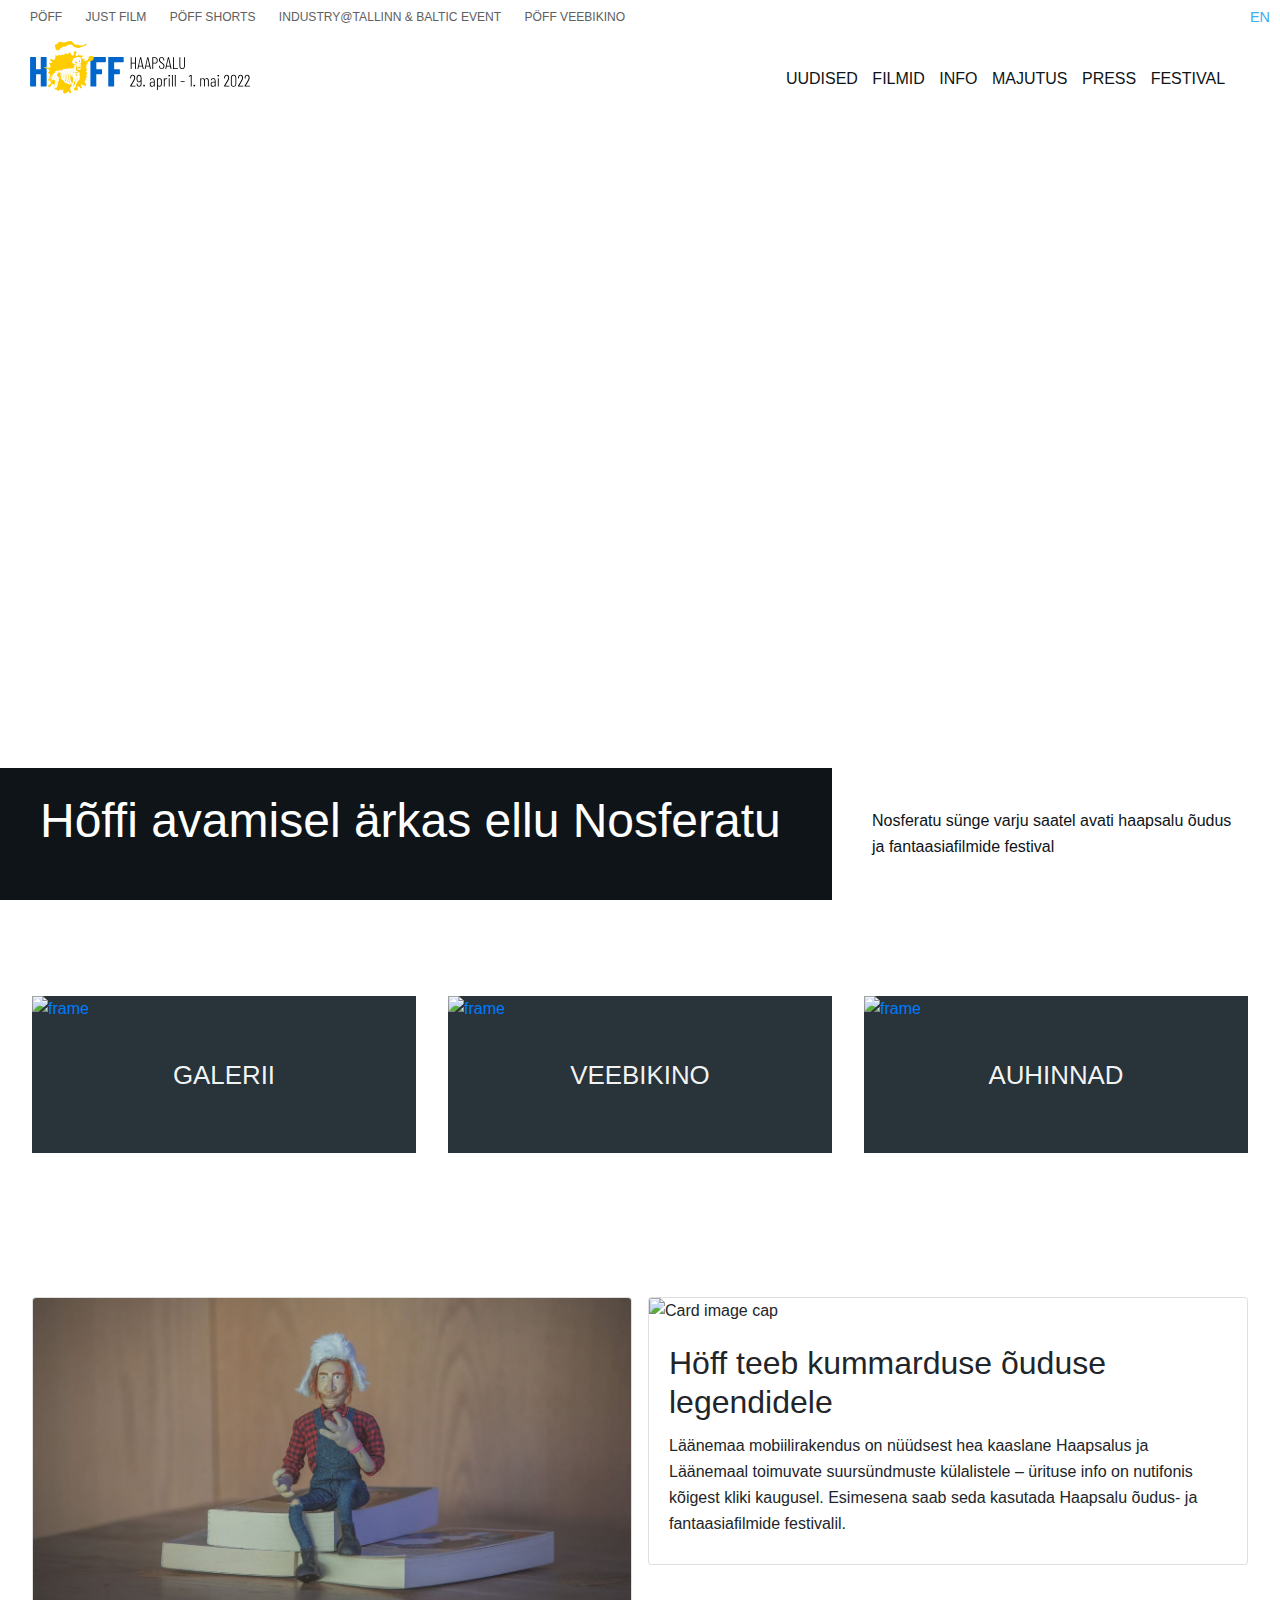
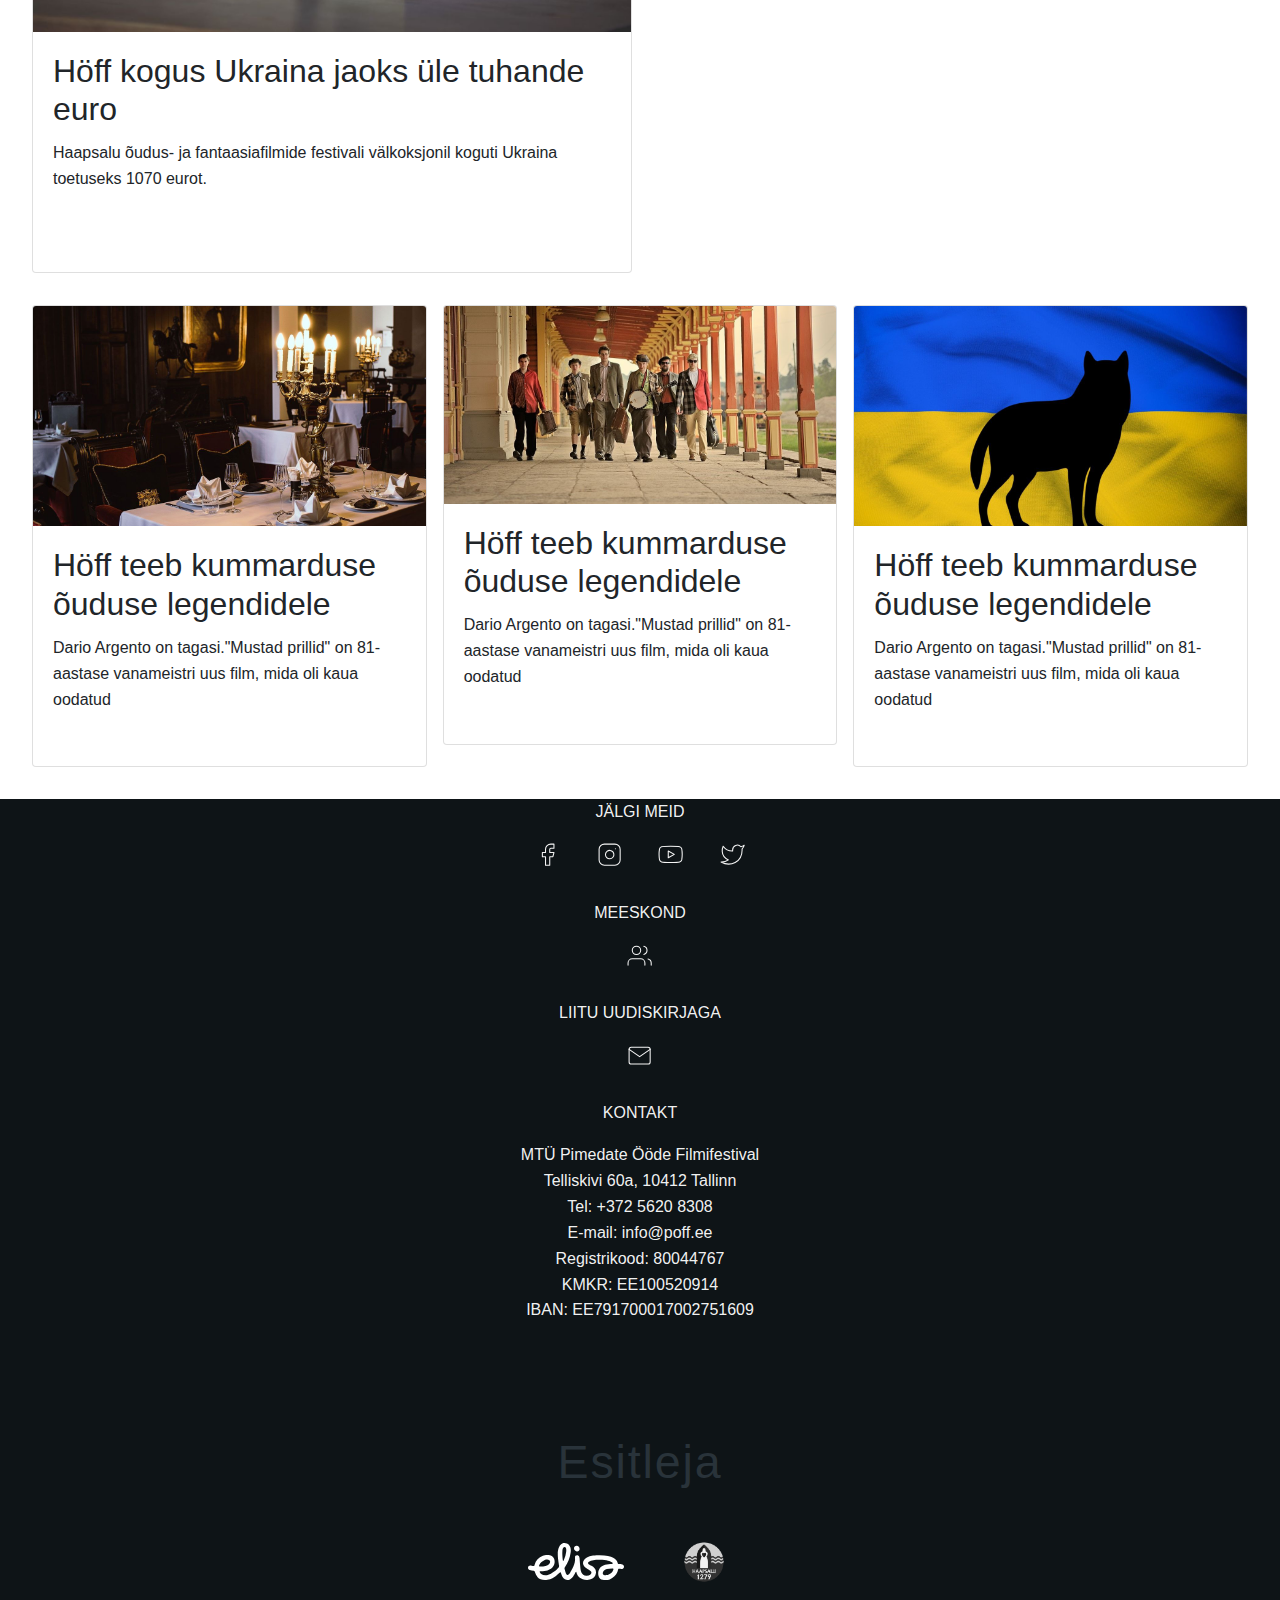
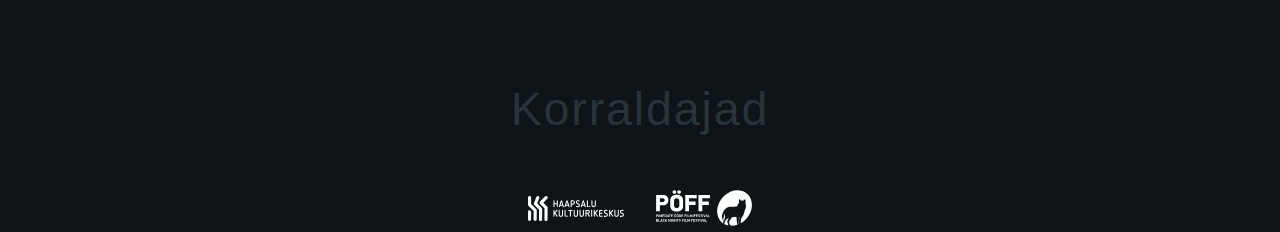
==== commit 749fdbc7: "suht okei" ====
--- a/index.html
+++ b/index.html
@@ -102,12 +102,13 @@
 
     <div id="image">
       <a href="https://hoff.ee/uudis/hof-fi-avamisel-aerkas-ellu-nosferatu/">
-        <img src="pics/Nosferatu_AVAMINE_2_0aee83333a_big.jpeg" alt="p6hi taustapilt" id="heroImage">
-
-      </a>
-    
+        <img src="pics/Nosferatu_AVAMINE_2_0aee83333a_big.jpeg" alt="p6hi taustapilt" class="heroImage">
+
+      </a>
+    <div class="infotextContainer">
       <div class="infotext infotext_left">Hõffi avamisel ärkas ellu Nosferatu</div>
       <div class="infotext infotext_right">Nosferatu sünge varju saatel avati haapsalu õudus ja fantaasiafilmide festival</div>
+    </div>
  
     </div>
         
@@ -119,33 +120,31 @@
 
   <!-- Kolmese ploki osa -->
 
-
-    <div id="kolmeneEsitus-cotainer">
-        <div class="firstBlock">
-          <a href="https://hoff.ee/film/film-kontsert-nosferatu-100/" target="_blank">
-            <img src="pics/29uoknshba1d7k9482o3hbqir3_efca935a687ee2e549232bdf6d3f7c82_5c8e4de864.jpeg" alt="esimne pilt">
-            <div class="imgText">Galerii</div>
-          </a>
-        </div>
-      
-      
-        <div class="secondBlock">
-          <a href="https://www.flickr.com/photos/poffihunt/albums" target="_blank">
-            <img src="pics/placeholder_hd_1.jpg" alt="teine pilt">
-            <div class="imgText">ajakava</div>
-          </a>
-        </div>
-      
-      
-        <div class="thirdBlock">
-          <a href="https://poff.ee/shop/" target="_blank">
-            <img src="pics/29uoknshba1d7k9482o3hbqir3_efca935a687ee2e549232bdf6d3f7c82_5c8e4de864.jpeg" alt="kolmas">
-            <div class="imgText">festivali passid</div>
-          </a>
-        </div>
-    
-      
-    </div>
+    <section class="trio_block">
+      <a href="https://www.flickr.com/photos/poffihunt/collections/72157719530916929/">
+        <div class="trio_block_item container_frame_12_5">
+          <img src="https://assets.poff.ee/img/29uoknshba1d7k9482o3hbqir3_efca935a687ee2e549232bdf6d3f7c82_5c8e4de864.jpeg" alt="frame" class="trio_image container_contents_12_5">
+          <div class="btn_trio">galerii</div>
+        </div>
+      </a>
+
+      <a href="https://www.flickr.com/photos/poffihunt/collections/72157719530916929/">
+        <div class="trio_block_item container_frame_12_5">
+          <img src="pics/placeholder_hd_1.jpg" alt="frame" class="trio_image container_contents_12_5">
+          <div class="btn_trio">veebikino</div>
+        </div>
+      </a>
+
+      <a href="https://www.flickr.com/photos/poffihunt/collections/72157719530916929/">
+        <div class="trio_block_item container_frame_12_5">
+          <img src="https://assets.poff.ee/img/29uoknshba1d7k9482o3hbqir3_efca935a687ee2e549232bdf6d3f7c82_5c8e4de864.jpeg" alt="frame" class="trio_image container_contents_12_5">
+          <div class="btn_trio">auhinnad</div>
+        </div>
+      </a>
+
+    </section>
+
+    
 
 
   <!-- viiese ploki osa -->
@@ -210,10 +209,69 @@
 <footer>
 
   <div class="grid_footer_row">
-    <p class="footer_1">Jälgi meid</p>
-    <!--<img src="pics/facebook.png" alt="facebook" id="hoff_logo">-->
-    <p>Katsetus</p>
-    <!--Ma ei tea miks ikoon ei jää footeri sisse, void läeb välja ning on valgel taustal-->
+
+    <div class="footer_row_item">
+      <p class="footer_h">Jälgi meid</p>
+
+      <svg viewBox="0 0 24 24" width="24" height="24" stroke="currentColor" stroke-width="2" fill="none" stroke-linecap="round" stroke-linejoin="round" class="svg_icon_footer">
+        <path d="M18 2h-3a5 5 0 0 0-5 5v3H7v4h3v8h4v-8h3l1-4h-4V7a1 1 0 0 1 1-1h3z"></path>
+      </svg>
+
+      <svg viewBox="0 0 24 24" width="24" height="24" stroke="currentColor" stroke-width="2" fill="none" stroke-linecap="round" stroke-linejoin="round" class="svg_icon_footer">
+        <rect x="2" y="2" width="20" height="20" rx="5" ry="5"></rect>
+        <path d="M16 11.37A4 4 0 1 1 12.63 8 4 4 0 0 1 16 11.37z"></path>
+        <line x1="17.5" y1="6.5" x2="17.51" y2="6.5"></line>
+      </svg>
+      
+      <svg viewBox="0 0 24 24" width="24" height="24" stroke="currentColor" stroke-width="2" fill="none" stroke-linecap="round" stroke-linejoin="round" class="svg_icon_footer">
+        <path d="M22.54 6.42a2.78 2.78 0 0 0-1.94-2C18.88 4 12 4 12 4s-6.88 0-8.6.46a2.78 2.78 0 0 0-1.94 2A29 29 0 0 0 1 11.75a29 29 0 0 0 .46 5.33A2.78 2.78 0 0 0 3.4 19c1.72.46 8.6.46 8.6.46s6.88 0 8.6-.46a2.78 2.78 0 0 0 1.94-2 29 29 0 0 0 .46-5.25 29 29 0 0 0-.46-5.33z"></path>
+        <polygon points="9.75 15.02 15.5 11.75 9.75 8.48 9.75 15.02"></polygon>
+      </svg>
+      
+      <svg viewBox="0 0 24 24" width="24" height="24" stroke="currentColor" stroke-width="2" fill="none" stroke-linecap="round" stroke-linejoin="round" class="svg_icon_footer">
+        <path d="M23 3a10.9 10.9 0 0 1-3.14 1.53 4.48 4.48 0 0 0-7.86 3v1A10.66 10.66 0 0 1 3 4s-4 9 5 13a11.64 11.64 0 0 1-7 2c9 5 20 0 20-11.5a4.5 4.5 0 0 0-.08-.83A7.72 7.72 0 0 0 23 3z"></path>
+      </svg>
+    </div>
+
+
+    <div class="footer_row_item">
+      <p class="footer_h">Meeskond</p>
+
+      <svg xmlns="http://www.w3.org/2000/svg" width="24" height="24" viewBox="0 0 24 24" fill="none" stroke="currentColor" stroke-width="2" stroke-linecap="round" stroke-linejoin="round" class="svg_icon_footer">
+        <path d="M17 21v-2a4 4 0 0 0-4-4H5a4 4 0 0 0-4 4v2"></path>
+        <circle cx="9" cy="7" r="4"></circle>
+        <path d="M23 21v-2a4 4 0 0 0-3-3.87"></path>
+        <path d="M16 3.13a4 4 0 0 1 0 7.75"></path>
+      </svg>
+
+    </div>
+    
+
+    <div class="footer_row_item">
+      <p class="footer_h">Liitu uudiskirjaga</p>
+
+      <svg xmlns="http://www.w3.org/2000/svg" width="24" height="24" viewBox="0 0 24 24" fill="none" stroke="currentColor" stroke-width="2" stroke-linecap="round" stroke-linejoin="round" class="svg_icon_footer">
+        <path d="M4 4h16c1.1 0 2 .9 2 2v12c0 1.1-.9 2-2 2H4c-1.1 0-2-.9-2-2V6c0-1.1.9-2 2-2z"></path>
+        <polyline points="22,6 12,13 2,6"></polyline>
+      </svg>
+
+    </div>
+
+
+    <div class="footer_row_item">
+      <p class="footer_h">Kontakt</p>
+      
+      <div class="footer_row_item_text">
+        <p>MTÜ Pimedate Ööde Filmifestival<br>
+          Telliskivi 60a, 10412 Tallinn<br>
+          Tel: +372 5620 8308<br>
+          E-mail: info@poff.ee<br>
+          Registrikood: 80044767<br>
+          KMKR: EE100520914<br>
+          IBAN: EE791700017002751609</p>
+      </div>
+    </div>
+
   </div>
 
   <h1 class="sectionHeadlineFooter">Esitleja</h1>
--- a/style.css
+++ b/style.css
@@ -1,433 +1,547 @@
-/*body, html{
-    height: 100%;
-  }*/ 
+body, html{
+  height: 100%;
+} 
+
+
+*{
+ /*  margin: 0;
+  padding: 0; */
+  box-sizing: border-box;
+  line-height: 1.618rem;
+}
+
+div{
+  display: block;
+}
+
+
+
+/*HEADERI OSA ALGAB */
+
+header{
+  background-color: #fff;
+  position:fixed;
+  width: 100%;
+  z-index: 999;
+  /* display: grid;
+  grid-template-columns: 10% 90%; */
+}
+
+
+#hoff_logo{
+  position:absolute;
+  padding-left: 20px;
+  max-width: 240px;
+  max-height: 240px;
+  padding-bottom: 20px;
+  display: inline;
+  float: left;
+  margin-top: 10px;
+  margin-left: 10px;
+  cursor: pointer;
+}
+
+#hoff_logo:hover{
+  max-width: 235px;
+  max-height: 235px;
+  filter: brightness(110%);
+}
+
+
+#topLeftNav{
+  color: black;
+  font-size: 3.2mm;
+  padding-left: 20px;
+  padding-top: 5px;
+  font-family: 'Fira Sans Extra Condensed',sans-serif;
+  font-weight: 300;
+}
+
+
+#topLeftNav a.languageSelect{
+  color: #3eadef;
+}
+
+#topLeftNav a{
+  color: #606060;
+  text-decoration: none;
+  padding: 10px;
+  font-weight: lighter;
+}
+
+#topLeftNav a:hover{
+  color: #F7B97D;
+}
+
+.languageSelectContainer{
+  float: right;
+}
+
+.languageSelect{
+  font-size: 3.8mm;
+}
+
+#rightNav{
+  float: right;
+  padding-right:20px;
+  text-transform: uppercase;
+  white-space: nowrap;
+  display: inline;
+  margin-top: 30px;
+  margin-right: -10px;
+}
+
+#rightNav a,
+#rightNav button{
+  text-transform: uppercase;
+  font-weight: lighter;
+  text-decoration: none;
+  color: #0e1417;
+  padding: 5px;
+}
+
+
+
+
+#rightNav a:hover{
+  color: #F7B97D;
+}
+
+.dropbtn {
+  background-color: #FFFFFF;
+  border: none;
+  color: black;
+}
+
+.dropbtn :active{
+  text-decoration: none;
+  box-shadow: none;
+}
+
+.dropdown {
+  display: inline-block;
+  position: relative;
+}
+.dropdown-content {
+  position: absolute;
+  text-align: right;
+  background-color: #FFFFFF;
+  display: none;
+  z-index: 1;
+  padding: 5px;
+}
+.dropdown-content a {
+  color: black;
+  text-decoration: none;
+  display: block;
+}
+.dropdown-content a:hover {
+  color: #F7B97D;
+}
+.dropdown:hover .dropdown-content {
+  display: block;
+}
+.dropdown:hover .dropbtn {
+  background-color: #FFFFFF;
+}
+
+
+/*HEADERI OSA LÄBI */
+
+
+/*PÕHI TAUST*/
+
+.mainBackground{
+  cursor: pointer;
+  height: 100vh;
+  width: 100vw;
+
+  }
+
+.heroImage{
+  width: 100vw;
+  object-fit: cover;
+  z-index: -1;
+  height: 100vh;  
+  margin: auto;
+}
+
+.infotextContainer{
+  position: absolute;
+  display: grid;
+  grid-template-columns: 65% 35%;
+  bottom: 0;
+  left: 0;
+  width: 100%;
+  grid-template-rows: auto;
+
+}
+
+.infotext{
+  /*position: absolute;
+  float: left;
+  z-index: 10;
+  opacity: .8;
+  bottom: 8rem;
+  height: 8rem;
+  align-items: center;
+  justify-content: center;*/
+}
+
+
+.infotext_left{
+  position: relative;
+  font-size: 3rem;
+  background-color: #0e1417;
+  color: white;
+  text-align:left;
+  padding: 40px;
+}
+
+
+.infotext_right{
+  position: relative;
+  background-color: rgba(255,255,255,0.8);
+  color:  #0e1417;
+  text-align: left;
+  padding: 40px;
+}
+
+/*PÕHI TAUST LÄBI*/
+
+
+/*KOLMENE BLOKK*/
+
+.trio_block{
+  width: 100vw;
+  display: grid;
+  grid-template-columns: repeat(auto-fit,minmax(300px,1fr));
+  grid-gap: 2rem;
+  background-color: #fff;
+}
+
+.trio_block_item{
+  width: 100%;
+  height: 100%;
+  background: rgba(255,255,255,0.96);
+}
+
+.container_frame_12_5{
+  position: relative;
+  height: 0;
+  overflow: hidden;
+  padding-top: 41%;
+  background: #29333a;
+}
+
+.trio_image{
+  width: 100%;
+}
+
+.container_contents_12_5{
+  position: absolute;
+  top: 0;
+  left: 0;
+  width: 100%;
+  height: 100%;
+  -o-object-fit: cover;
+  object-fit: cover;
+}
+
+.btn_trio {
+  position: absolute;
+  top: 50%;
+  left: 50%;
+  transform: translate(-50%,-50%);
+  width: 100%;
+  color: rgba(255,255,255,0.96);
+  border-radius: 0;
+  text-transform: uppercase;
+  font-size: 1.618rem;
+  line-height: 1.5;
+  text-align: center;
+  margin: 0;
+  padding: 0;
+  padding-left: 1rem;
+  padding-right: 1rem;
+  padding-top: 0.5rem;
+  padding-bottom: 0.5rem;
+}
+
+
+/*KOLMENE BLOKK läbi*/
+
+
+
+
+.fiveBlock{
+  width: 100vw;
+  margin-top: 1rem;
+  display: grid;
+  grid-template-columns:repeat(6,minmax(120px,1fr));
+  column-gap: 1rem;
+  row-gap: 2rem;
+  padding: 2rem;
+  cursor: pointer;
+  align-items: start;
+  justify-content: center;
+}
+
+.card{
+  align-items: center;
+  justify-content: center;
+  justify-items: center;
+  text-align: left;
+ 
+}
+
+.cardTop{
+}
+
+.cardBottom{
+
+}
+
+.card-title{
+  font-size: 2rem;
+  font-weight: 400;
+}
+
+.card-text{
+  font-weight: lighter;
+}
+
+.card-body{
+  height: 15rem;
   
 
-  *{
-    margin: 0;
-    padding: 0;
-    box-sizing: border-box;
-  }
-
-
+}
+
+.card1{
+  grid-row: 1;
+  grid-column: 1 / 4;
+}
+
+.card2{
+  grid-row: 1;
+  grid-column: 4 / -1;
+}
+
+.card3{
+  grid-row: 2;
+  grid-column: 1 / 3;
+}
+
+.card4{
+  grid-row: 2;
+  grid-column: 3 / 5;
+}
+
+.card5{
+  grid-row: 2;
+  grid-column: 5 / -1;
+}
+
+
+
+
+
+footer{
+  bottom: 0px;
+  background-color: #0e1417;
+  color: white;
+  /*position: fixed;*/
+}
+
+.footer_h{
+  font-family:'Fira Sans Extra Condensed',sans-serif;
+  color:rgba(255,255,255,0.96);
+  font-size:1rem;
+  text-decoration:none;
+  text-transform:uppercase
+}
+
+.svg_icon_footer{
+  height:calc(1.5rem + 0.1vw);
+  width:calc(1.5rem + 0.1vw);
+  margin-right:1rem;margin-left:1rem;
+  text-decoration:none;
+  stroke:rgba(255,255,255,0.96);
+  stroke-width:1
+}
   
-  /*HEADERI OSA ALGAB */
-
-  header{
-    background-color: #fff;
-    position:fixed;
-    width: 100%;
-    z-index: 999;
-    /* display: grid;
-    grid-template-columns: 10% 90%; */
-  }
-
-
-  #hoff_logo{
-    position:absolute;
-    padding-left: 20px;
-    max-width: 240px;
-    max-height: 240px;
-    padding-bottom: 20px;
-    display: inline;
-    float: left;
-    margin-top: 10px;
-    margin-left: 10px;
-    cursor: pointer;
-  }
-  
-  #hoff_logo:hover{
-    max-width: 235px;
-    max-height: 235px;
-    filter: brightness(110%);
-  }
-  
-  
-  #topLeftNav{
-    color: black;
-    font-size: 3.2mm;
-    padding-left: 20px;
-    padding-top: 5px;
-    font-family: 'Fira Sans Extra Condensed',sans-serif;
-    font-weight: 300;
-  }
-  
-  
-  #topLeftNav a.languageSelect{
-    color: #3eadef;
-  }
-  
-  #topLeftNav a{
-    color: #606060;
-    text-decoration: none;
-    padding: 10px;
-    font-weight: lighter;
-  }
-  
-  #topLeftNav a:hover{
-    color: #F7B97D;
-  }
-  
-  .languageSelectContainer{
-    float: right;
-  }
-
-  .languageSelect{
-    font-size: 3.8mm;
-  }
-  
-  #rightNav{
-    float: right;
-    padding-right:20px;
-    text-transform: uppercase;
-    white-space: nowrap;
-    display: inline;
-    margin-top: 30px;
-    margin-right: -10px;
-  }
-  
-  #rightNav a,
-  #rightNav button{
-    text-transform: uppercase;
-    font-weight: lighter;
-    text-decoration: none;
-    color: #0e1417;
-    padding: 5px;
-  }
-  
-  
-  
-  
-  #rightNav a:hover{
-    color: #F7B97D;
-  }
-  
-  .dropbtn {
-    background-color: #FFFFFF;
-    border: none;
-    color: black;
-  }
-  
-  .dropbtn :active{
-    text-decoration: none;
-    box-shadow: none;
-  }
-  
-  .dropdown {
-    display: inline-block;
-    position: relative;
-  }
-  .dropdown-content {
-    position: absolute;
-    text-align: right;
-    background-color: #FFFFFF;
-    display: none;
-    z-index: 1;
-    padding: 5px;
-  }
-  .dropdown-content a {
-    color: black;
-    text-decoration: none;
-    display: block;
-  }
-  .dropdown-content a:hover {
-    color: #F7B97D;
-  }
-  .dropdown:hover .dropdown-content {
-    display: block;
-  }
-  .dropdown:hover .dropbtn {
-    background-color: #FFFFFF;
-  }
-  
-
-  /*HEADERI OSA LÄBI */
-  
-
-  /*PÕHI TAUST*/
-
-  .mainBackground{
-    cursor: pointer;
-    height: 100vh;
-    width: 100vw;
-
-    }
-  
-  #heroImage{
-    width: 100%;
-    object-fit: cover;
-    z-index: -1;
-    height: 100vh;  
-    margin: auto;
-  }
-  
-  
-
-  .infotext{
-    float: left;
-    z-index: 10;
-    opacity: .8;
-    bottom: 8rem;
-    height: 8rem;
-    align-items: center;
-    justify-content: center;
-  }
-  
+.svg_icon_footer:hover{
+  height:calc(1.5rem + 0.1vw);
+  width:calc(1.5rem + 0.1vw);
+  margin-right:1rem;
+  margin-left:1rem;
+  stroke:rgba(255,255,255,0.5);
+  stroke-width:1;
+  transform:scale(.96,.96)
+}
+
+a .svg_icon_footer{
+  text-decoration:none;
+  stroke:rgba(255,255,255,0.96)
+}
+
+.grid_footer_row{
+  grid-area:footer;
+  display:grid;
+  grid-template-columns:1fr;
+  grid-template-rows:auto;
+  grid-gap:2rem;
+  justify-items:center;
+  align-items:center
+}
+
+.footer_row_item{
+  width:100%;
+  justify-self:center;
+  align-self:start;
+  text-align:center
+}
+
+.footer_row_item_text{
+  font-family:'Fira Sans Extra Condensed',sans-serif;
+  text-align:center;
+  font-size:1rem;
+  color:rgba(255,255,255,0.96);
+  padding-left:2rem;
+  padding-right:2rem}
+
+.font_h{
+  font-family:'Fira Sans Extra Condensed',sans-serif
+}
+
+.sectionHeadlineFooter{
+  color:#29333a;
+  font-family:'Fira Sans Extra Condensed',sans-serif;
+  font-size:calc(1.618rem + 1.618vw);
+  line-height:1.168;
+  font-weight:500;
+  letter-spacing:.04em;
+  text-align:center;
+  margin:0;
+  padding:0;
+  padding-left:calc(1rem + 1vw);
+  padding-right:calc(1rem + 1vw);
+  margin-top:6rem;
+  margin-bottom:3rem
+}
+
+.footer_logos{
+  display:grid;
+  grid-template-columns:repeat(auto-fit,minmax(6rem,6rem));
+  grid-template-rows:3rem;
+  justify-content:center;
+  justify-items:center;
+  align-items:center;
+  grid-gap:2rem}
+
+.footer_logo_item_container{
+  display:flex;
+  justify-content:center;
+  align-items:center;
+  width:100%;
+  height:100%
+}
+
+.footer_logo_item{
+  width:100%;
+  max-height:100%;
+  -o-object-fit:contain;
+  object-fit:contain;
+  cursor: pointer;
+}
+
+.navbar_toggle{
+visibility: hidden;
+}
+
+.headerDiv-mobile{
+  visibility:hidden;
+}
+/* mobiili osa */
+
+@media screen and (max-width: 800px){
   
   .infotext_left{
+    width: 100%;
+    font-size: 2rem;
+  }
+
+  .infotext_right{
+    width: 100%;
+    font-size: 0.5rem;
+  }
+
+  .infotext{
+    height: 7rem;
+    float: none;
+  }
+
+  
+  .navbar_toggle{
+    visibility: visible;
+    position: absolute;
+    right: 5px;
+  }
+
+  .bar{
     position: relative;
-    width: 65%;
-    font-size: 3rem;
-    background-color: #0e1417;
-    color: white;
-    text-align:left;
-    padding: 40px;
-  }
-  
-
-  .infotext_right{
-    position: relative;
-    width: 35%;
-    background-color: rgba(255,255,255,0.8);
-    color:  #0e1417;
-    text-align: left;
-    padding: 40px;
-  }
-
-  /*PÕHI TAUST LÄBI*/
-  
-  
-/*KOLMENE BLOKK*/
-  #kolmeneEsitus-cotainer{
-    margin-top: 2rem;
+    display: flex;
+    flex-direction: column;
+    background: gray;
+    width: 25px;
+    top: 20px;
+    height: 3px;
+    margin: 5px 5px;
+  }
+
+ 
+
+  .headerDivv{
+    visibility: hidden;
+    display: contents;
+  }
+
+  .headerDiv-mobile{
+    margin-top: -10px;
+    visibility: visible;
+    position: sticky;
+  }
+
+  .fiveBlock{
+    align-items: stretch;
+    justify-content: stretch;
+    grid-template-columns: 1fr;
+    padding: 0;
+  }
+
+  .card{
+    grid-column: 1 / -1;
+    grid-row: auto;
     width: 100vw;
-    display: grid;
-    grid-template-columns: repeat(auto-fit,minmax(300px,1fr));
-    grid-gap: 2rem;
-    
-    text-align: center;
-    align-items: center;
-    justify-content: center;
-    padding: 20px;
-  }
-  
-
-  #kolmeneEsitus-cotainer img{
-    object-fit: cover;
-    width: 500px;
-    height: 200px;
-
-  }
-
-  
-.firstBlock,
-.secondBlock,
-.thirdBlock {
-    position: relative;
-    display:inline-block;
-    padding: 10px;
-    padding-left: 20px;
-    cursor: pointer;
-  }
-
-
-  .imgText{
-    position: absolute;
-    top: 50%;
-    left: 50%;
-    transform: translate(-50%, -50%);
-    color: white;
-    text-decoration: none;
-    text-transform: uppercase;
-    font-size: 1.5rem;
-    width: 100%;
-  }
-
-
-  /*KOLMENE BLOKK läbi*/
-
-
-  
-  
-  .fiveBlock{
-    width: 100vw;
-    margin-top: 1rem;
-    display: grid;
-    grid-template-columns:repeat(6,minmax(120px,1fr));
-    column-gap: 1rem;
-    row-gap: 2rem;
-    grid-template-rows: 1fr 1fr;
-    padding: 2rem;
-    cursor: pointer;
-    align-items: start;
-    justify-content: center;
-  }
-  
-  .card{
-    align-items: center;
-    justify-content: center;
-    justify-items: center;
-    text-align: left;
-   
-  }
-
-  .cardTop{
-    width: 50rem;
-  }
-
-  .cardBottom{
-    width: 32rem;
-
-  }
-
-  .card-title{
-    font-size: 2rem;
-    font-weight: 400;
-  }
-
-  .card-text{
-    font-weight: lighter;
-  }
-
-  .card-body{
-    height: 15rem;
-    
-
-  }
-
-  .card1{
-    grid-row: 1;
-    grid-column: 1 / 3;
-  }
-
-  .card2{
-    grid-row: 1;
-    grid-column: 4 / 6;
-  }
-
-  .card3{
-    grid-row: 2;
-    grid-column: 1 / 2;
-  }
-
-  .card4{
-    grid-row: 2;
-    grid-column: 3 / 4;
-  }
-
-  .card5{
-    grid-row: 2;
-    grid-column: 5 / 6;
-  }
-
-
-
-  
-  
-  footer{
-    bottom: 0px;
-    background-color: #0e1417;
-    color: white;
-    /*position: fixed;*/
-  }
-  
-  .sectionHeadlineFooter{
-    color:#29333a;
-    font-family:'Fira Sans Extra Condensed',sans-serif;
-    font-size:calc(1.618rem + 1.618vw);
-    line-height:1.168;
-    font-weight:500;
-    letter-spacing:.04em;
-    text-align:center;
-    margin:0;
-    padding:0;
-    padding-left:calc(1rem + 1vw);
-    padding-right:calc(1rem + 1vw);
-    margin-top:6rem;
-    margin-bottom:3rem
-  }
-  
-  .footer_logos{
-    display:grid;
-    grid-template-columns:repeat(auto-fit,minmax(6rem,6rem));
-    grid-template-rows:3rem;
-    justify-content:center;
-    justify-items:center;
-    align-items:center;
-    grid-gap:2rem}
-  
-  .footer_logo_item_container{
-    display:flex;
-    justify-content:center;
-    align-items:center;
-    width:100%;
-    height:100%
-  }
-  
-  .footer_logo_item{
-    width:100%;
-    max-height:100%;
-    -o-object-fit:contain;
-    object-fit:contain;
-    cursor: pointer;
-  }
-
-  .navbar_toggle{
-  visibility: hidden;
-  }
-
-  .headerDiv-mobile{
-    visibility:hidden;
-  }
-/* mobiili osa */
-
-  @media screen and (max-width: 800px){
-    
-    .infotext_left{
-      width: 100%;
-      font-size: 2rem;
-    }
-
-    .infotext_right{
-      width: 100%;
-      font-size: 0.5rem;
-    }
-
-    .infotext{
-      height: 7rem;
-      float: none;
-    }
-
-    
-    .navbar_toggle{
-      visibility: visible;
-      position: absolute;
-      right: 5px;
-    }
-
-    .bar{
-      position: relative;
-      display: flex;
-      flex-direction: column;
-      background: gray;
-      width: 25px;
-      top: 20px;
-      height: 3px;
-      margin: 5px 5px;
-    }
-
-   
-
-    .headerDivv{
-      visibility: hidden;
-    }
-
-    .headerDiv-mobile{
-      margin-top: -10px;
-      visibility: visible;
-      position: sticky;
-    }
-
-
-}
-
+  }
+
+
+  .infotextContainer{
+    grid-template-columns: 1fr;
+    grid-template-rows: 2;
+  }
+
+
+
+}
+
+@media screen and (min-width: 800px){
+  .trio_block{
+      display: grid ;
+      padding-left: 2rem;
+      padding-right: 2rem;
+      margin-bottom: 0;
+      padding-top: 6rem;
+      padding-bottom: 6rem;
+  }
+}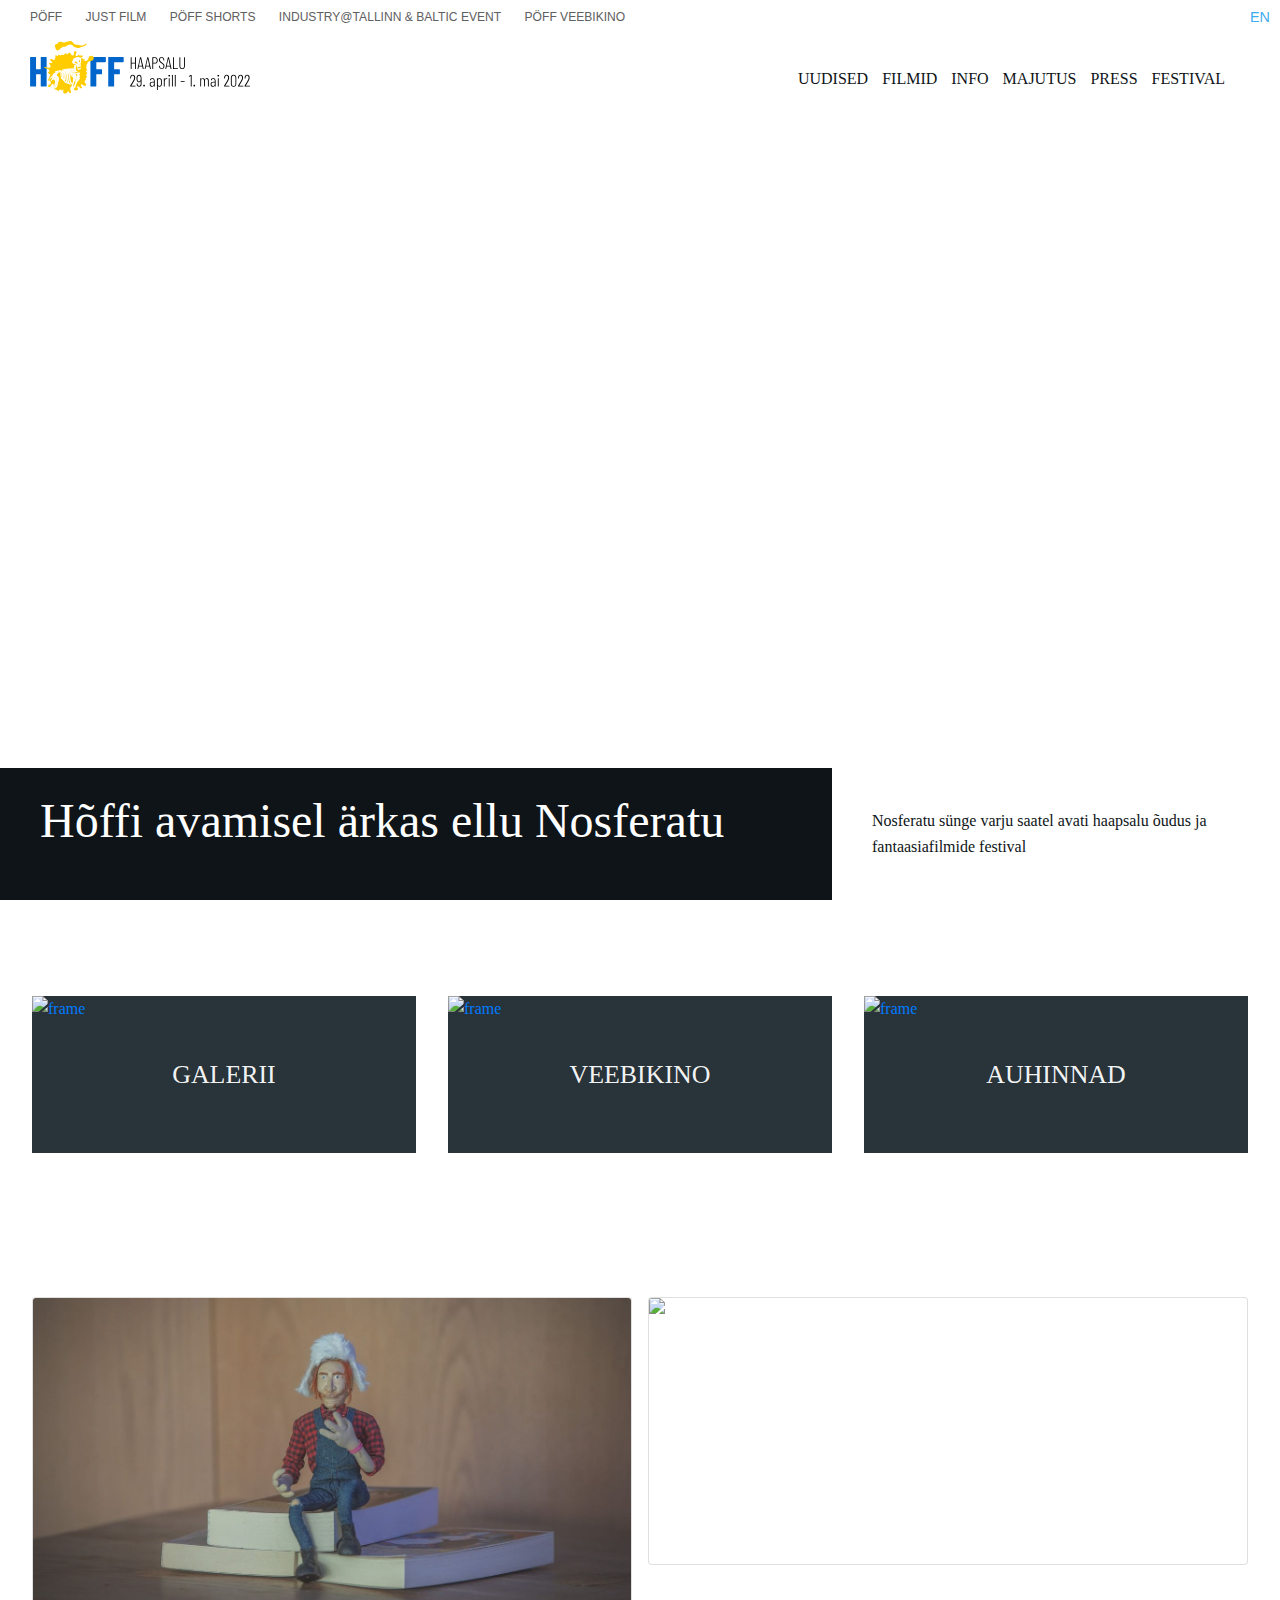
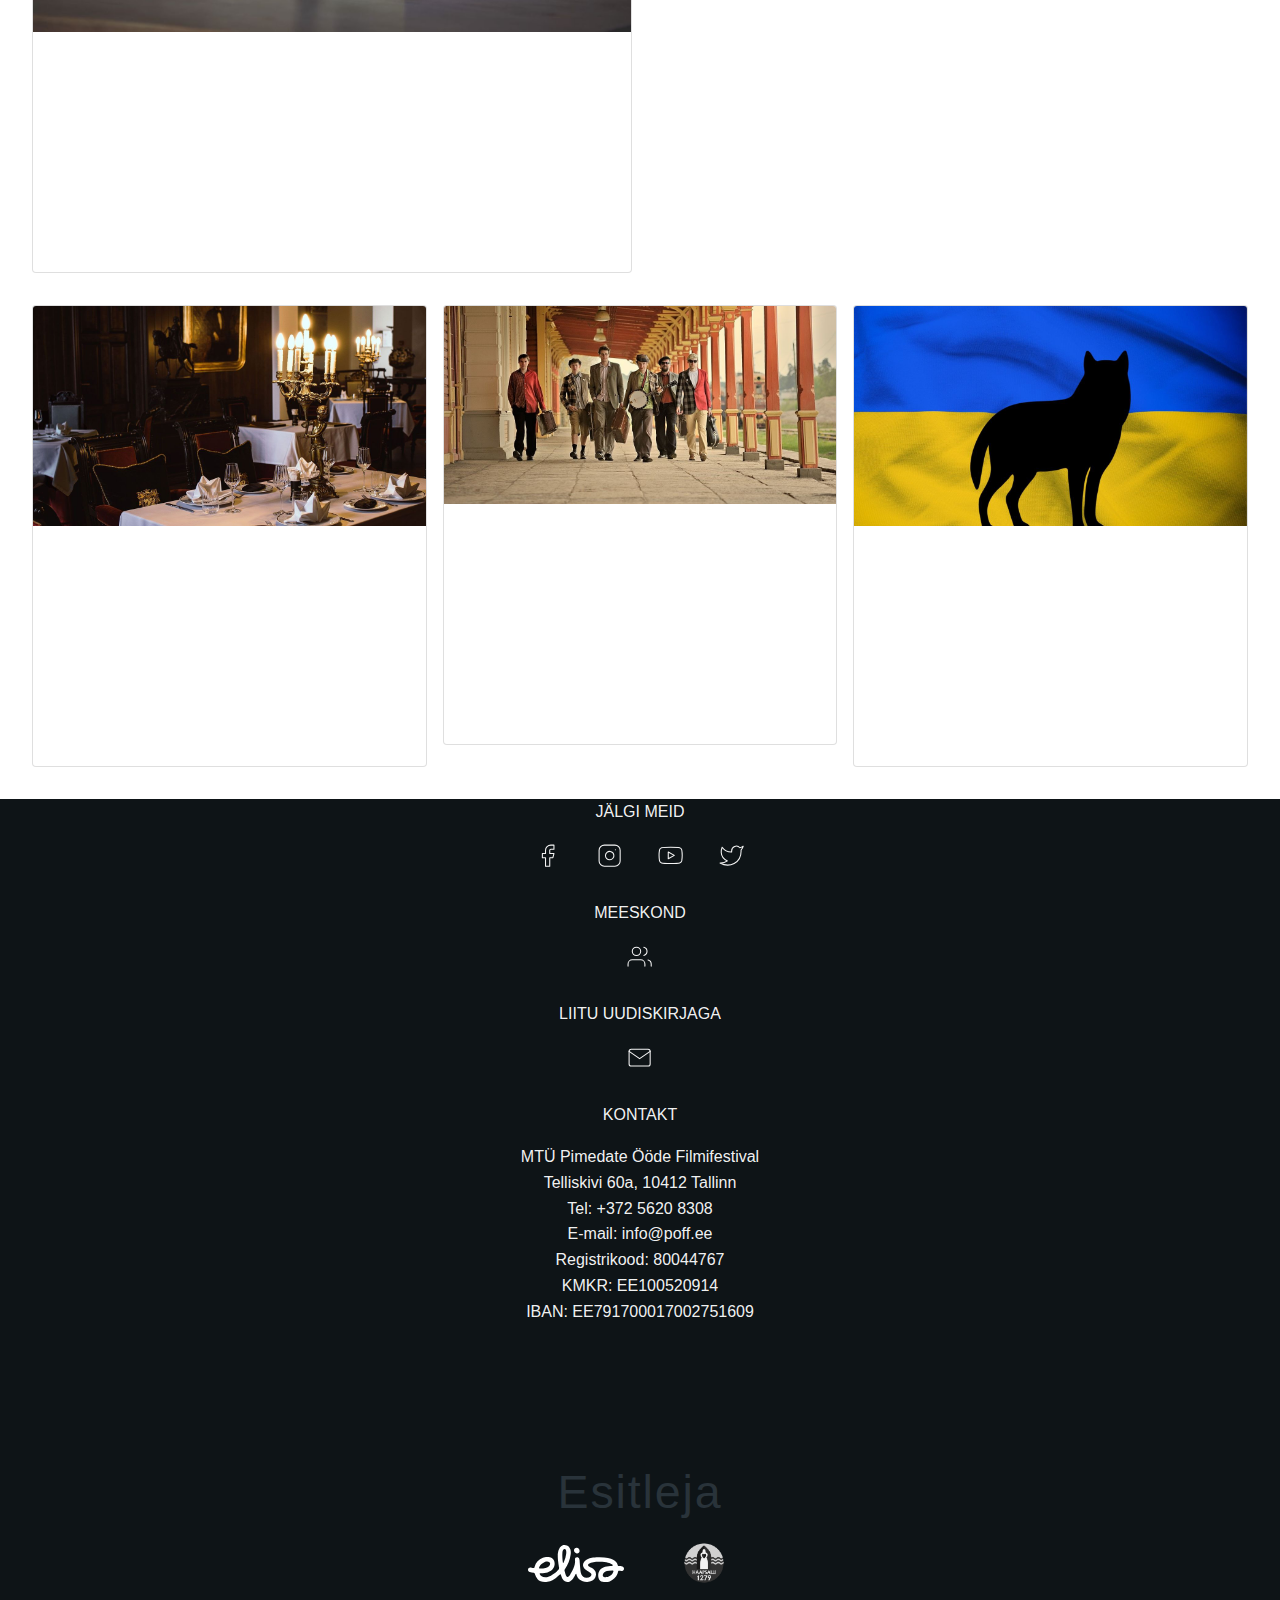
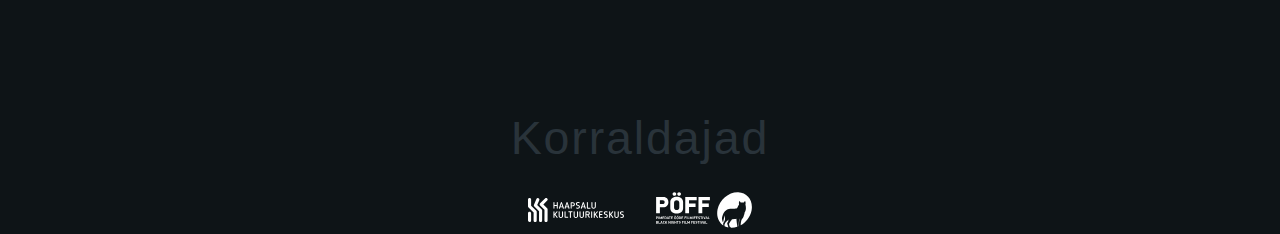
==== commit 967ff975: "fixid" ====
--- a/index.html
+++ b/index.html
@@ -31,7 +31,7 @@
   
   <div class="bottomHeader">
   <div class="logo">
-    <img src="pics/hoff_logo_2022_ukr.svg" alt="höffi logo Ukraina värvides " id="hoff_logo">
+    <img src="pics/hoff_logo_2022_ukr.svg" alt="höffi logo Ukraina värvides " class="hoff_logo">
   </div>
     <div class="rightNav">
     <ul id = "rightNav">
@@ -81,16 +81,79 @@
     <div class="navAndLogo">
       <div class="logo">
         <a href="/">
-        <img src="pics/hoff_logo_2022_ukr.svg" alt="höffi logo Ukraina värvides " id="hoff_logo">
-      </a>
-      </div>
-      <div class="navbar_toggle" id="mobile-menu">
-        <span class="bar"></span>
-        <span class="bar"></span>
-        <span class="bar"></span>
-      </div>
-    </div>
-  </div>
+        <img src="pics/hoff_logo_2022_ukr.svg" alt="höffi logo Ukraina värvides " class="hoff_logo">
+      </a>
+      </div>
+
+<input id="toggle" type="checkbox"></input>
+
+<label for="toggle" class="hamburger">
+  <div class="top-bun"></div>
+  <div class="meat"></div>
+  <div class="bottom-bun"></div>
+</label>
+
+<div class="nav">
+  <div class="nav-wrapper">
+    <nav>
+
+      <div class="MobileLang">
+        <a href="#">EN</a><br>
+      </div>
+
+      <div class="MobileMenuBig">
+        <a href="#">UUDISED</a><br>
+
+        <a href="#">FILMID</a><br>
+      </div>
+
+      <div class="MobileMenuSmall">
+        <a href="#">Filmid</a><br>
+        <a href="#">Ajakava</a><br>
+        <a href="#">Programmid</a><br>
+        <a href="#">Arhiiv</a><br>
+      </div>
+
+      <div class="MobileMenuBig">
+        <a href="#">INFO</a><br>
+      </div>
+
+      <div class="MobileMenuSmall">
+        <a href="#">Piletid ja passid</a><br>
+        <a href="#">Ukrainlastele</a><br>
+        <a href="#">Subtiitrid</a><br>
+      </div>
+
+      <div class="MobileMenuBig">
+        <a href="#">MAJUTUS</a><br>
+      </div>
+
+      <div class="MobileMenuBig">
+        <a href="#">ÜRITUSED</a><br>
+      </div>
+
+      <div class="MobileMenuBig">
+        <a href="#">PRESS</a><br>
+      </div>
+
+      <div class="MobileMenuBig">
+        <a href="#">FESTIVAL</a><br>
+      </div>
+
+      <div class="MobileMenuSmall">
+        <a href="#">Festivalist</a><br>
+        <a href="#">Auhinnad</a><br>
+        <a href="#">Toetajad</a><br>
+        <a href="#">Žürii</a><br>
+        <a href="#">Tiim</a><br>
+        <a href="#">HÕFF tänab</a><br>
+      </div>
+    </nav>
+  </div>
+</div>
+
+  </div>
+</div>
   
 </header>
 
--- a/style.css
+++ b/style.css
@@ -28,20 +28,20 @@
 }
 
 
-#hoff_logo{
+.hoff_logo{
   position:absolute;
   padding-left: 20px;
   max-width: 240px;
   max-height: 240px;
   padding-bottom: 20px;
   display: inline;
-  float: left;
   margin-top: 10px;
   margin-left: 10px;
   cursor: pointer;
-}
-
-#hoff_logo:hover{
+  left: 0;
+}
+
+.hoff_logo:hover{
   max-width: 235px;
   max-height: 235px;
   filter: brightness(110%);
@@ -175,17 +175,6 @@
   width: 100%;
   grid-template-rows: auto;
 
-}
-
-.infotext{
-  /*position: absolute;
-  float: left;
-  z-index: 10;
-  opacity: .8;
-  bottom: 8rem;
-  height: 8rem;
-  align-items: center;
-  justify-content: center;*/
 }
 
 
@@ -295,12 +284,6 @@
  
 }
 
-.cardTop{
-}
-
-.cardBottom{
-
-}
 
 .card-title{
   font-size: 2rem;
@@ -350,7 +333,6 @@
   bottom: 0px;
   background-color: #0e1417;
   color: white;
-  /*position: fixed;*/
 }
 
 .footer_h{
@@ -455,6 +437,9 @@
   cursor: pointer;
 }
 
+/* mobiili osa */
+
+
 .navbar_toggle{
 visibility: hidden;
 }
@@ -462,7 +447,6 @@
 .headerDiv-mobile{
   visibility:hidden;
 }
-/* mobiili osa */
 
 @media screen and (max-width: 800px){
   
@@ -488,6 +472,7 @@
     right: 5px;
   }
 
+  /*
   .bar{
     position: relative;
     display: flex;
@@ -497,7 +482,7 @@
     top: 20px;
     height: 3px;
     margin: 5px 5px;
-  }
+  }*/
 
  
 
@@ -544,4 +529,111 @@
       padding-top: 6rem;
       padding-bottom: 6rem;
   }
+}
+
+body{
+  background: white;
+  color: white;
+  font-family: 'Bebas';
+  /*text-align: center;*/
+ /* max-width: 100%;
+  overflow-x: hidden;*/
+  padding: 0;
+  margin: 0;
+}
+h1 {
+  text-align: center;
+  letter-spacing: 1px;
+  word-spacing: 0.15em;
+  font-size: 3em;
+  line-height: 1.2;
+  transform: translateY(52%);
+}
+
+
+#toggle {
+  display: none;
+}
+
+/**
+  Hamburger
+**/
+.hamburger {
+  position: absolute;
+  top: 3em;
+  right: 5%;
+  margin-left: -2em;
+  margin-top: -45px;
+  width: 3em;
+  height: 45px;
+  z-index: 5;
+}
+
+.hamburger div {
+  position: relative;
+  width: 2.4em;
+  height: 1px;
+  border-radius: 3px;
+  background-color: #0E1417;
+  margin-top: 8px;
+  transition: all 0.3s ease-in-out;
+}
+
+/**
+Nav Styles
+**/
+.nav {
+  position: fixed;
+  width: 100%;
+  height: 94%;
+  margin-top: 27%;
+  background-color: white;
+  top: -100%; left: 0; right: 0; bottom: 0;
+  overflow: hidden;
+  transition: all 0s ease-in-out;
+  transform: scale(0);
+  justify-content: center;
+}
+
+.nav-wrapper {
+  position: relative;
+  overflow: hidden;
+  overflow-y: auto;
+  height: 100%;
+}
+
+nav a {
+  text-decoration: none;
+  color: #4C5453;
+  display: inline-block;
+  transition: color 0.2s ease-in-out;
+  font-size: 3.2mm;
+  font-family: 'Fira Sans Extra Condensed',sans-serif;
+  font-weight: 300;
+}
+
+nav a:hover {
+  color: #F7B97D;
+}
+
+nav a:hover:before {
+  height: 100%;
+}
+
+
+/**
+Mobiili men22 animatsioon
+**/
+
+#toggle:checked + .hamburger + .nav {
+  top: 0;
+  transform: scale(1);
+}
+
+.MobileLang{
+  color: #3eadef;
+}
+
+.MobileMenuSmall{
+  justify-content: right;
 }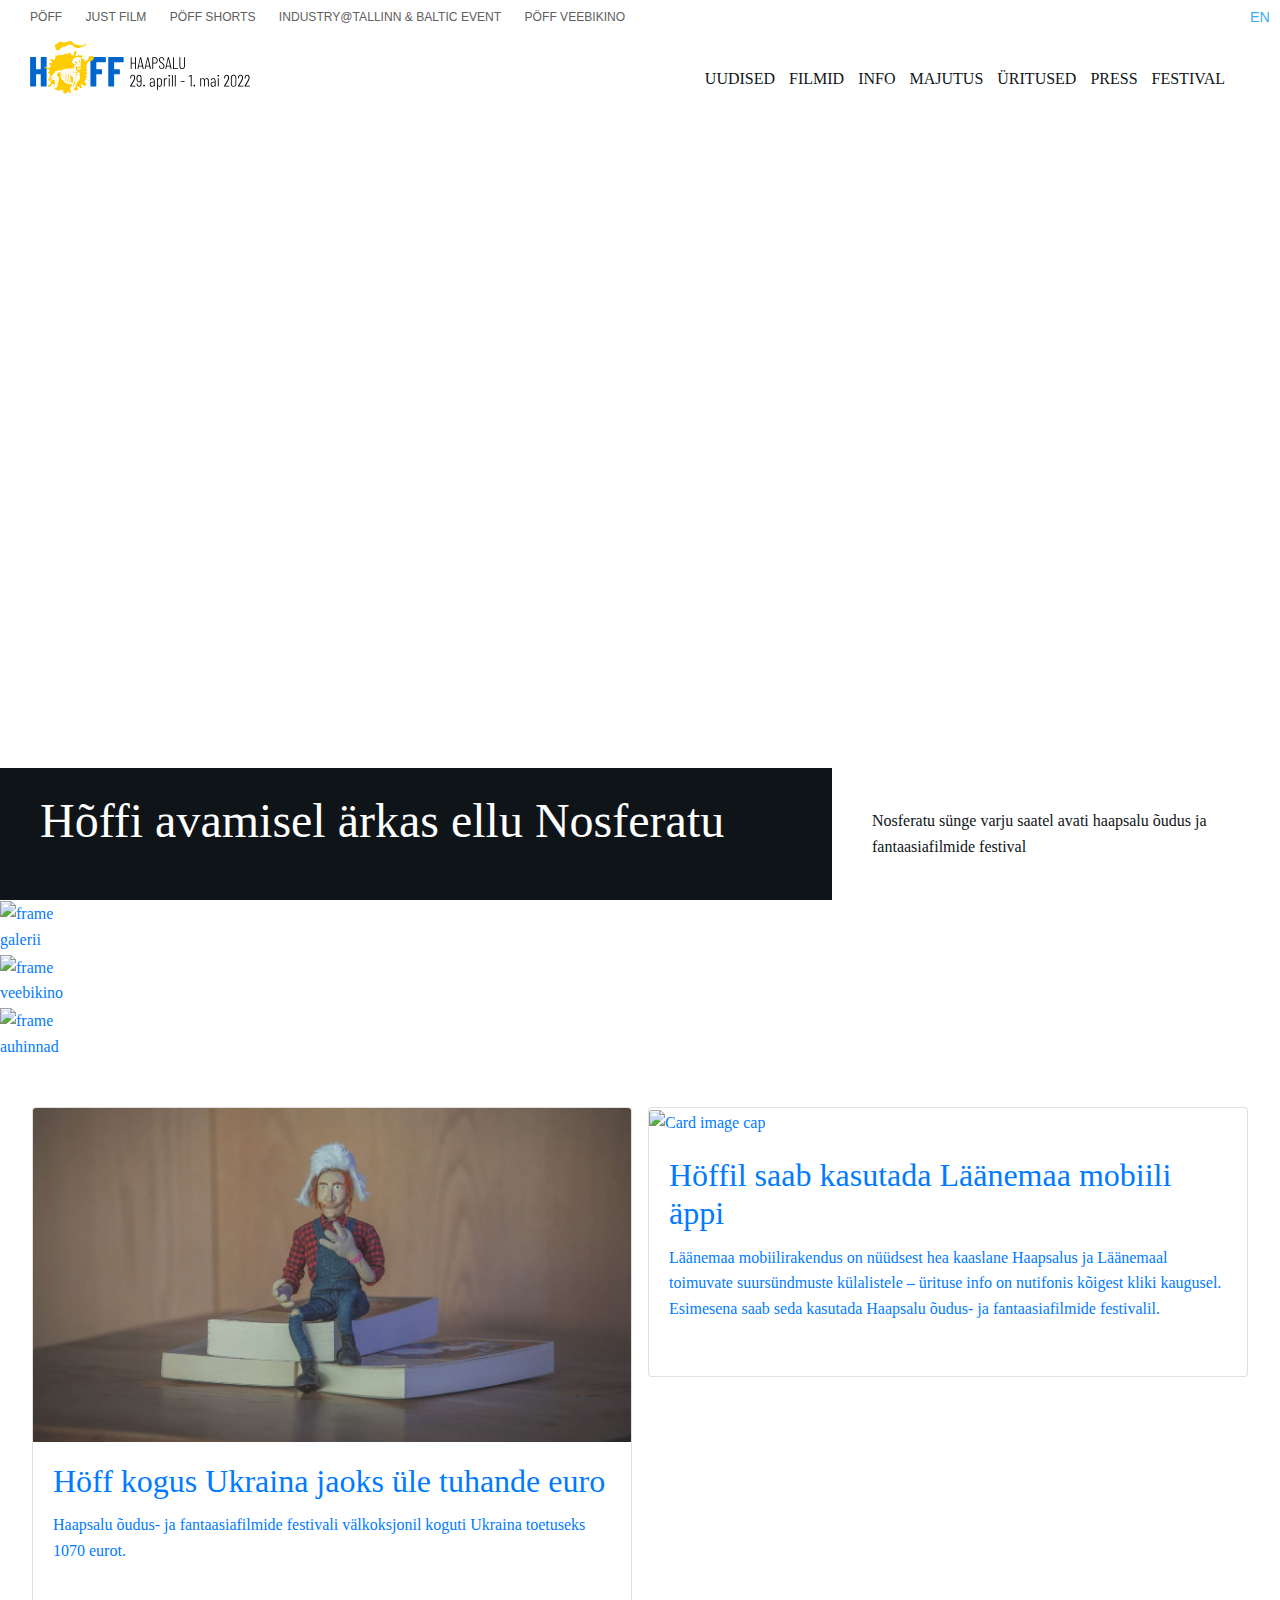
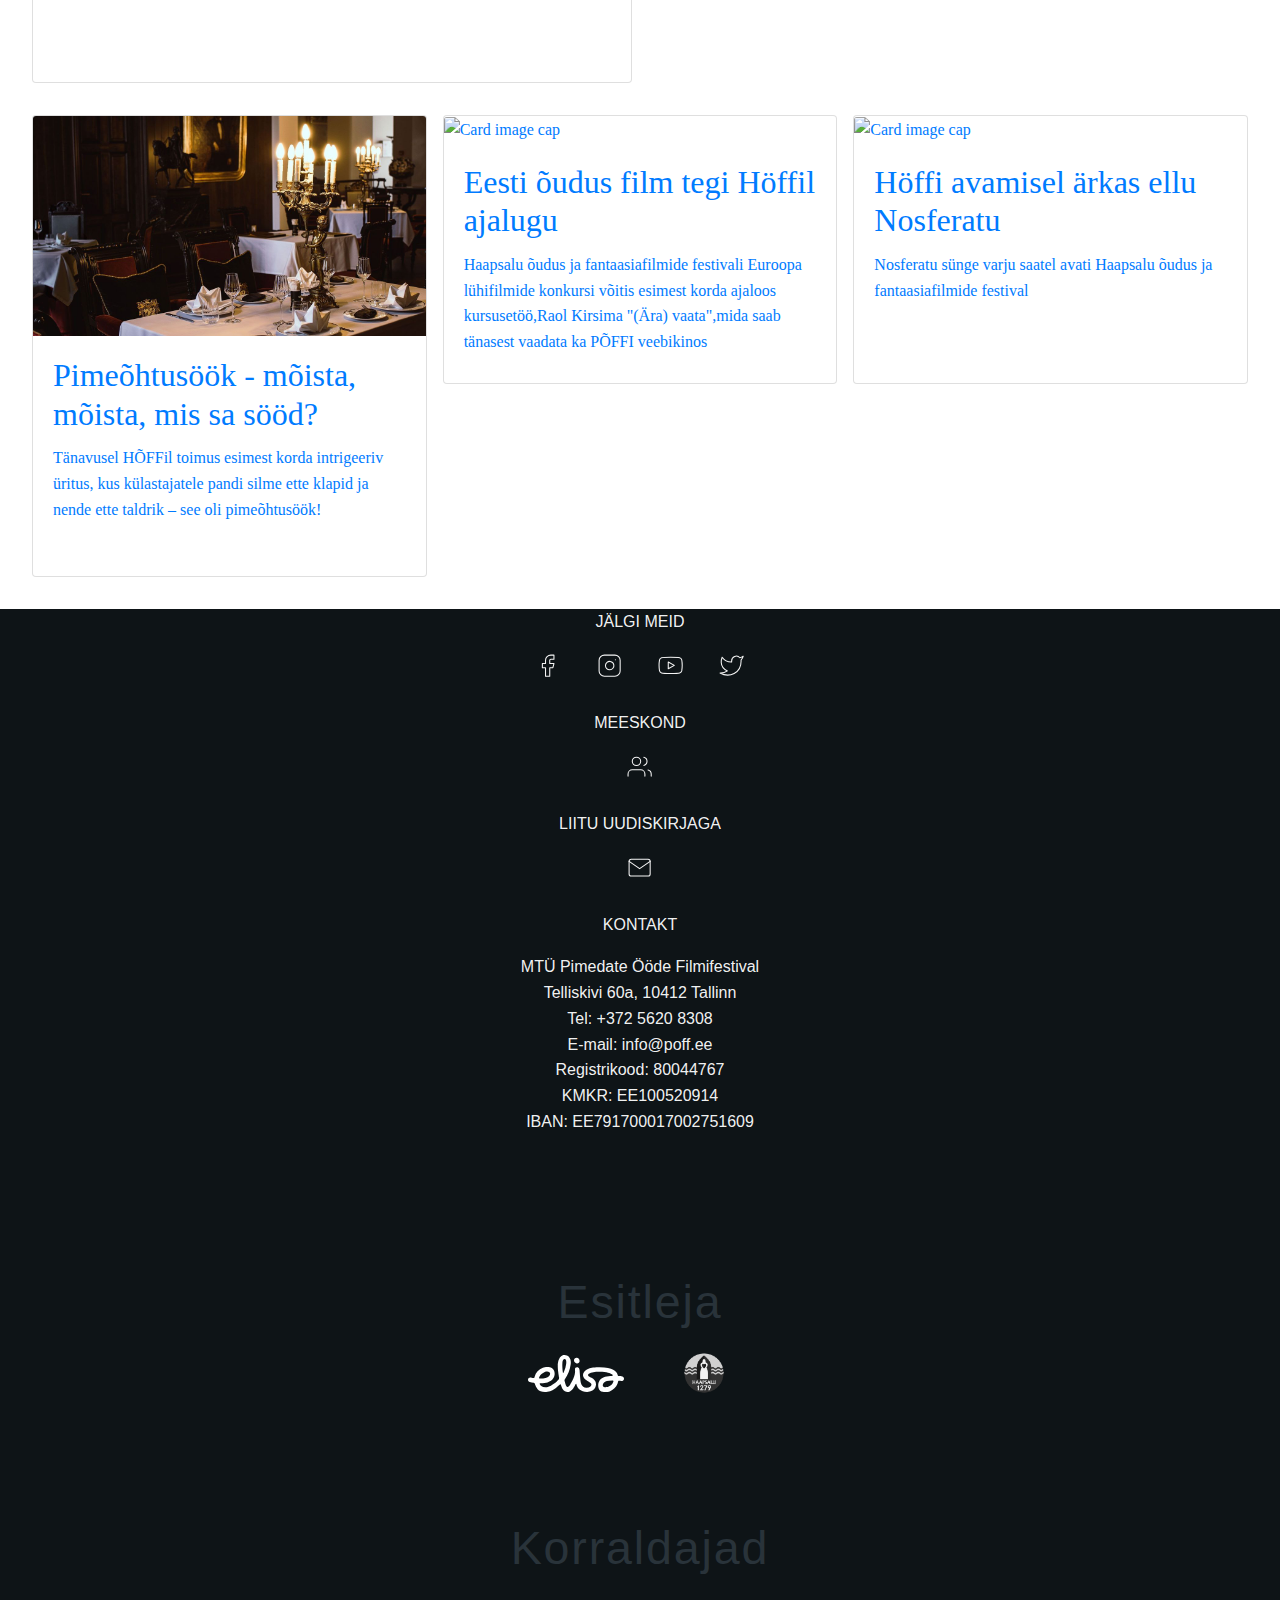
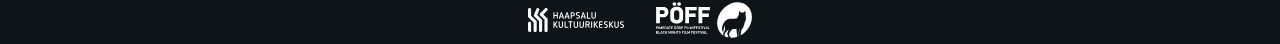
==== commit 0927eb30: "Merge branch 'master' of https://github.com/markusveem/kasutajaLiideseDisain" ====
--- a/index.html
+++ b/index.html
@@ -16,13 +16,13 @@
   <div class="headerDivv">
   
   <div id="topLeftNav">
-    <a href="poff.html">PÖFF</a> <!--id="active"-->
-    <a href="justFilm.html">JUST FILM</a>
-    <a href="poffShots.html">PÖFF SHORTS</a>
-    <a href="industryEvent.html">INDUSTRY@TALLINN & BALTIC EVENT</a>
-    <a href="poffVeebikino.html">PÖFF VEEBIKINO</a>
+    <a href="https://poff.ee/">PÖFF</a>
+    <a href="https://justfilm.ee/">JUST FILM</a>
+    <a href="https://shorts.poff.ee/">PÖFF SHORTS</a>
+    <a href="https://industry.poff.ee/">INDUSTRY@TALLINN & BALTIC EVENT</a>
+    <a href="https://poff.elisastage.ee/poff?lang=et">PÖFF VEEBIKINO</a>
     <div class="languageSelectContainer">
-      <a class="languageSelect" href="#">EN</a>
+      <a class="languageSelect" href="indexEN.html">EN</a>
     </div>
   </div>
     
@@ -36,36 +36,41 @@
     <div class="rightNav">
     <ul id = "rightNav">
 
-      <a href="#">uudised</a>
+      <a href="https://hoff.ee/uudised/">uudised</a>
 
       <div class="dropdown">
         <button class="dropbtn">FILMID</button>
         <div class="dropdown-content">
-          <a href="#">FILMID</a>
-          <a href="#">PROGRAMMID</a>
-          <a href="#">ARHIIV</a>
+          <a href="https://hoff.ee/otsi_filmi/">FILMID</a>
+          <a href="https://hoff.ee/programmid/">PROGRAMMID</a>
+          <a href="https://hoff.ee/otsi_filmi_arhiivist/">ARHIIV</a>
         </div>
       </div>
 
       <div class="dropdown">
         <button class="dropbtn">INFO</button>
         <div class="dropdown-content">
-          <a href="#">piletid ja passid</a>
-        </div>
-      </div>
-
-      <a href="#">majutus</a>
-      <a href="#">press</a>
+          <a href="https://hoff.ee/artikkel/piletid-ja-passid/">piletid ja passid</a>
+          <a href="https://hoff.ee/artikkel/ukrainlastele/">Ukrainlastele</a>
+          <a href="https://hoff.ee/artikkel/subtiitrid/">Subtiitrid</a>
+
+
+        </div>
+      </div>
+
+      <a href="https://hoff.ee/artikkel/majutus/">majutus</a>
+      <a href="https://hoff.ee/artikkel/ueritused/">üritused</a>
+      <a href="https://hoff.ee/artikkel/press/">press</a>
 
       <div class="dropdown">
         <button class="dropbtn">FESTIVAL</button>
         <div class="dropdown-content">
-          <a href="#">festivalist</a>
-          <a href="#">auhinnad</a>
-          <a href="#">toetajad</a>
-          <a href="#">žürii</a>
-          <a href="#">sõnaus</a>
-          <a href="#">tiim</a>
+          <a href="https://hoff.ee/artikkel/festivali-tutvustus/">festivalist</a>
+          <a href="https://hoff.ee/artikkel/auhinnad/">auhinnad</a>
+          <a href="https://hoff.ee/toetajad/">toetajad</a>
+          <a href="https://hoff.ee/hof-fi-zuerii/">žürii</a>
+          <a href="https://hoff.ee/hoffi-tiim/">tiim</a>
+          <a href="https://hoff.ee/artikkel/hoff-taenab/">höff tänab</a>
         </div>
       </div>
 
@@ -94,61 +99,49 @@
 </label>
 
 <div class="nav">
-  <div class="nav-wrapper">
-    <nav>
-
-      <div class="MobileLang">
-        <a href="#">EN</a><br>
-      </div>
-
-      <div class="MobileMenuBig">
-        <a href="#">UUDISED</a><br>
-
-        <a href="#">FILMID</a><br>
-      </div>
-
-      <div class="MobileMenuSmall">
-        <a href="#">Filmid</a><br>
-        <a href="#">Ajakava</a><br>
-        <a href="#">Programmid</a><br>
-        <a href="#">Arhiiv</a><br>
-      </div>
-
-      <div class="MobileMenuBig">
-        <a href="#">INFO</a><br>
-      </div>
-
-      <div class="MobileMenuSmall">
-        <a href="#">Piletid ja passid</a><br>
-        <a href="#">Ukrainlastele</a><br>
-        <a href="#">Subtiitrid</a><br>
-      </div>
-
-      <div class="MobileMenuBig">
-        <a href="#">MAJUTUS</a><br>
-      </div>
-
-      <div class="MobileMenuBig">
-        <a href="#">ÜRITUSED</a><br>
-      </div>
-
-      <div class="MobileMenuBig">
-        <a href="#">PRESS</a><br>
-      </div>
-
-      <div class="MobileMenuBig">
-        <a href="#">FESTIVAL</a><br>
-      </div>
-
-      <div class="MobileMenuSmall">
-        <a href="#">Festivalist</a><br>
-        <a href="#">Auhinnad</a><br>
-        <a href="#">Toetajad</a><br>
-        <a href="#">Žürii</a><br>
-        <a href="#">Tiim</a><br>
-        <a href="#">HÕFF tänab</a><br>
-      </div>
-    </nav>
+ 
+
+      <div class="MobileFirstColumn">
+
+          <a class="languageSelect" href="#">EN</a><br>
+          <li><a href="https://hoff.ee/uudised/">uudised</a><br></li>
+          <a class="No-hover" href="#">FILMID</a><br>
+    
+      </div>
+
+      <div class="MobileSecondColumn">
+        <li><a href="https://hoff.ee/otsi_filmi/">Filmid</a><br></li>
+        <li><a href="https://hoff.ee/otsi_seanssi/">Ajakava</a><br></li>
+        <li><a href="https://hoff.ee/programmid/">Programmid</a><br></li>
+        <li><a href="https://hoff.ee/otsi_filmi_arhiivist/">Arhiiv</a><br></li>
+      </div>
+
+      <div class="MobileINFO">
+        <a class="No-hover" href="#">INFO</a><br>
+      </div>
+
+      <div class="MobileThirdColumn">
+        <a href="https://hoff.ee/artikkel/piletid-ja-passid/">Piletid ja passid</a><br>
+        <a href="https://hoff.ee/artikkel/ukrainlastele/">Ukrainlastele</a><br>
+        <a href="https://hoff.ee/artikkel/subtiitrid/">Subtiitrid</a><br>
+      </div>
+
+      <div class="MobileFourthColumn">
+        <a href="https://hoff.ee/artikkel/majutus/">MAJUTUS</a><br>
+        <a href="https://hoff.ee/artikkel/ueritused/">ÜRITUSED</a><br>
+        <a href="https://hoff.ee/artikkel/press/">PRESS</a><br>
+        <a class="No-hover" href="#">FESTIVAL</a><br>
+
+      </div>
+
+      <div class="MobileMenuLastColumn">
+        <a href="https://hoff.ee/artikkel/festivali-tutvustus/">Festivalist</a><br>
+        <a href="https://hoff.ee/artikkel/auhinnad/">Auhinnad</a><br>
+        <a href="https://hoff.ee/toetajad/">Toetajad</a><br>
+        <a href="https://hoff.ee/hof-fi-zuerii/">Žürii</a><br>
+        <a href="https://hoff.ee/hoffi-tiim/">Tiim</a><br>
+        <a href="https://hoff.ee/artikkel/hoff-taenab/">HÕFF tänab</a><br>
+    
   </div>
 </div>
 
@@ -159,7 +152,6 @@
 
 
 
-
 <body>
   <div class="mainBackground">
 
@@ -167,11 +159,12 @@
       <a href="https://hoff.ee/uudis/hof-fi-avamisel-aerkas-ellu-nosferatu/">
         <img src="pics/Nosferatu_AVAMINE_2_0aee83333a_big.jpeg" alt="p6hi taustapilt" class="heroImage">
 
-      </a>
+     
     <div class="infotextContainer">
       <div class="infotext infotext_left">Hõffi avamisel ärkas ellu Nosferatu</div>
       <div class="infotext infotext_right">Nosferatu sünge varju saatel avati haapsalu õudus ja fantaasiafilmide festival</div>
     </div>
+  </a>
  
     </div>
         
@@ -183,25 +176,25 @@
 
   <!-- Kolmese ploki osa -->
 
-    <section class="trio_block">
+    <section class="block">
       <a href="https://www.flickr.com/photos/poffihunt/collections/72157719530916929/">
-        <div class="trio_block_item container_frame_12_5">
-          <img src="https://assets.poff.ee/img/29uoknshba1d7k9482o3hbqir3_efca935a687ee2e549232bdf6d3f7c82_5c8e4de864.jpeg" alt="frame" class="trio_image container_contents_12_5">
-          <div class="btn_trio">galerii</div>
+        <div class="picFrame">
+          <img src="https://assets.poff.ee/img/29uoknshba1d7k9482o3hbqir3_efca935a687ee2e549232bdf6d3f7c82_5c8e4de864.jpeg" alt="frame" class="frameContent">
+          <div class="block_text">galerii</div>
         </div>
       </a>
 
       <a href="https://www.flickr.com/photos/poffihunt/collections/72157719530916929/">
-        <div class="trio_block_item container_frame_12_5">
-          <img src="pics/placeholder_hd_1.jpg" alt="frame" class="trio_image container_contents_12_5">
-          <div class="btn_trio">veebikino</div>
+        <div class="picFrame">
+          <img src="pics/placeholder_hd_1.jpg" alt="frame" class="frameContent">
+          <div class="block_text">veebikino</div>
         </div>
       </a>
 
       <a href="https://www.flickr.com/photos/poffihunt/collections/72157719530916929/">
-        <div class="trio_block_item container_frame_12_5">
-          <img src="https://assets.poff.ee/img/29uoknshba1d7k9482o3hbqir3_efca935a687ee2e549232bdf6d3f7c82_5c8e4de864.jpeg" alt="frame" class="trio_image container_contents_12_5">
-          <div class="btn_trio">auhinnad</div>
+        <div class="picFrame">
+          <img src="https://assets.poff.ee/img/29uoknshba1d7k9482o3hbqir3_efca935a687ee2e549232bdf6d3f7c82_5c8e4de864.jpeg" alt="frame" class="frameContent">
+          <div class="block_text">auhinnad</div>
         </div>
       </a>
 
@@ -215,46 +208,56 @@
   <div class="fiveBlock">
 
     <div class="card card1 cardTop">
+      <a href="https://hoff.ee/uudis/hoff-kogus-ukraina-heaks-uele-tuhande-euro/">
       <img class="card-img-top" src="pics/vanamehefilm_1_bb6da09276_med.jpeg" alt="Card image cap">
       <div class="card-body">
         <h5 class="card-title">Höff kogus Ukraina jaoks üle tuhande euro</h5>
         <p class="card-text">Haapsalu õudus- ja fantaasiafilmide festivali välkoksjonil koguti Ukraina toetuseks 1070 eurot.</p>
       </div>
+    </a>
       </div>
     
     
 
       <div class="card card2 cardTop">
+        <a href="https://hoff.ee/uudis/hof-fil-saab-kasutada-laeaenemaa-mobiiliaeppi/">
         <img class="card-img-top" src="https://assets.poff.ee/img/IMG_0478_2_7030fb4a39_med.PNG" alt="Card image cap">
         <div class="card-body">
-          <h5 class="card-title">Höff teeb kummarduse õuduse legendidele</h5>
+          <h5 class="card-title">Höffil saab kasutada Läänemaa mobiili äppi</h5>
           <p class="card-text">Läänemaa mobiilirakendus on nüüdsest hea kaaslane Haapsalus ja Läänemaal toimuvate suursündmuste külalistele –
             ürituse info on nutifonis kõigest kliki kaugusel. Esimesena saab seda kasutada Haapsalu õudus- ja fantaasiafilmide festivalil.</p>
         </div>
+      </a>
         </div>
     
           <div class="card card3 cardBottom">
+            <a href="https://hoff.ee/uudis/pimeohtusoeoek-moista-moista-mis-sa-soeoed/">
             <img class="card-img-top" src="pics/pimeohtusook_villa_friedheim_9db56ccd7c_6cc03f7e87_med.jpeg" alt="Card image cap">
             <div class="card-body">
-              <h5 class="card-title">Höff teeb kummarduse õuduse legendidele</h5>
-              <p class="card-text">Dario Argento on tagasi."Mustad prillid" on 81-aastase vanameistri uus film, mida oli kaua oodatud</p>
+              <h5 class="card-title">Pimeõhtusöök - mõista, mõista, mis sa sööd?</h5>
+              <p class="card-text">Tänavusel HÕFFil toimus esimest korda intrigeeriv üritus, kus külastajatele pandi silme ette klapid ja nende ette taldrik – see oli pimeõhtusöök!</p>
             </div>
+          </a>
             </div>
 
             <div class="card card4 cardBottom">
-              <img class="card-img-top" src="pics/Kriminaalne_E_1ff301d5a4.jpeg" alt="Card image cap">
-              <div class="card-body">
-                <h5 class="card-title">Höff teeb kummarduse õuduse legendidele</h5>
-                <p class="card-text">Dario Argento on tagasi."Mustad prillid" on 81-aastase vanameistri uus film, mida oli kaua oodatud</p>
+              <a href="https://hoff.ee/uudis/eesti-oudusfilm-tegi-hof-fil-ajalugu/">
+                <img class="card-img-top" src="pics/F_3_Eyes_on_you_916173f034_med_16_9.jpeg" alt="Card image cap">
+                <div class="card-body">
+                  <h5 class="card-title">Eesti õudus film tegi Höffil ajalugu</h5>
+                  <p class="card-text">Haapsalu õudus ja fantaasiafilmide festivali Euroopa lühifilmide konkursi võitis esimest korda ajaloos kursusetöö,Raol Kirsima "(Ära) vaata",mida saab tänasest vaadata ka PÕFFI veebikinos</p>
+                </div>
+              </a>
               </div>
-              </div>
 
               <div class="card card5 cardBottom">
-                <img class="card-img-top" src="pics/poff_lipp_ukraina_96e0dd1261_med.jpeg" alt="Card image cap">
+                <a href="https://hoff.ee/uudis/hof-fi-avamisel-aerkas-ellu-nosferatu/">
+                <img class="card-img-top" src="pics/Nosferatu_AVAMINE_2_0aee83333a_med.jpeg" alt="Card image cap">
                 <div class="card-body">
-                  <h5 class="card-title">Höff teeb kummarduse õuduse legendidele</h5>
-                  <p class="card-text">Dario Argento on tagasi."Mustad prillid" on 81-aastase vanameistri uus film, mida oli kaua oodatud</p>
+                  <h5 class="card-title">Höffi avamisel ärkas ellu Nosferatu</h5>
+                  <p class="card-text">Nosferatu sünge varju saatel avati Haapsalu õudus ja fantaasiafilmide festival</p>
                 </div>
+              </a>
                 </div>
     
     
@@ -266,7 +269,6 @@
   <script src="https://cdn.jsdelivr.net/npm/popper.js@1.14.7/dist/umd/popper.min.js" integrity="sha384-UO2eT0CpHqdSJQ6hJty5KVphtPhzWj9WO1clHTMGa3JDZwrnQq4sF86dIHNDz0W1" crossorigin="anonymous"></script>
   <script src="https://cdn.jsdelivr.net/npm/bootstrap@4.3.1/dist/js/bootstrap.min.js" integrity="sha384-JjSmVgyd0p3pXB1rRibZUAYoIIy6OrQ6VrjIEaFf/nJGzIxFDsf4x0xIM+B07jRM" crossorigin="anonymous"></script>
 
-  <script src="script.js"></script>
 </body>
 
 <footer>
